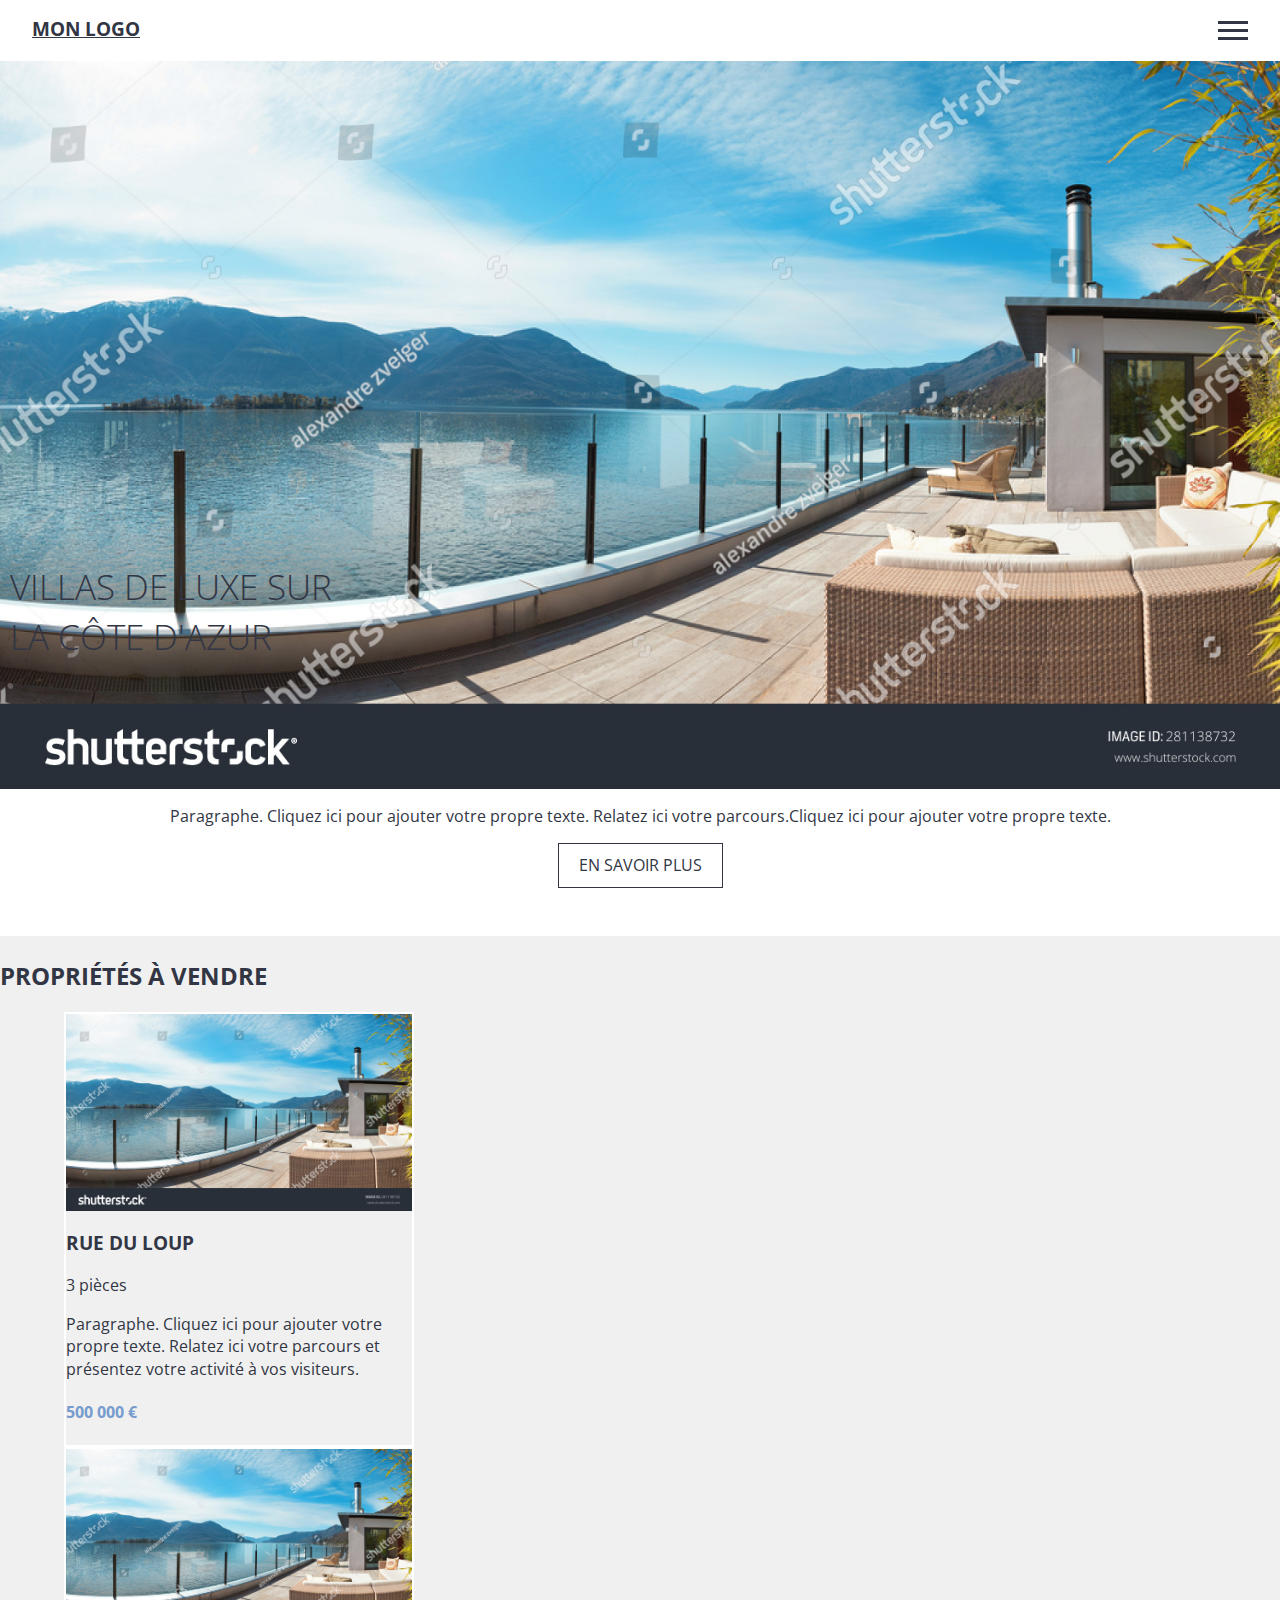
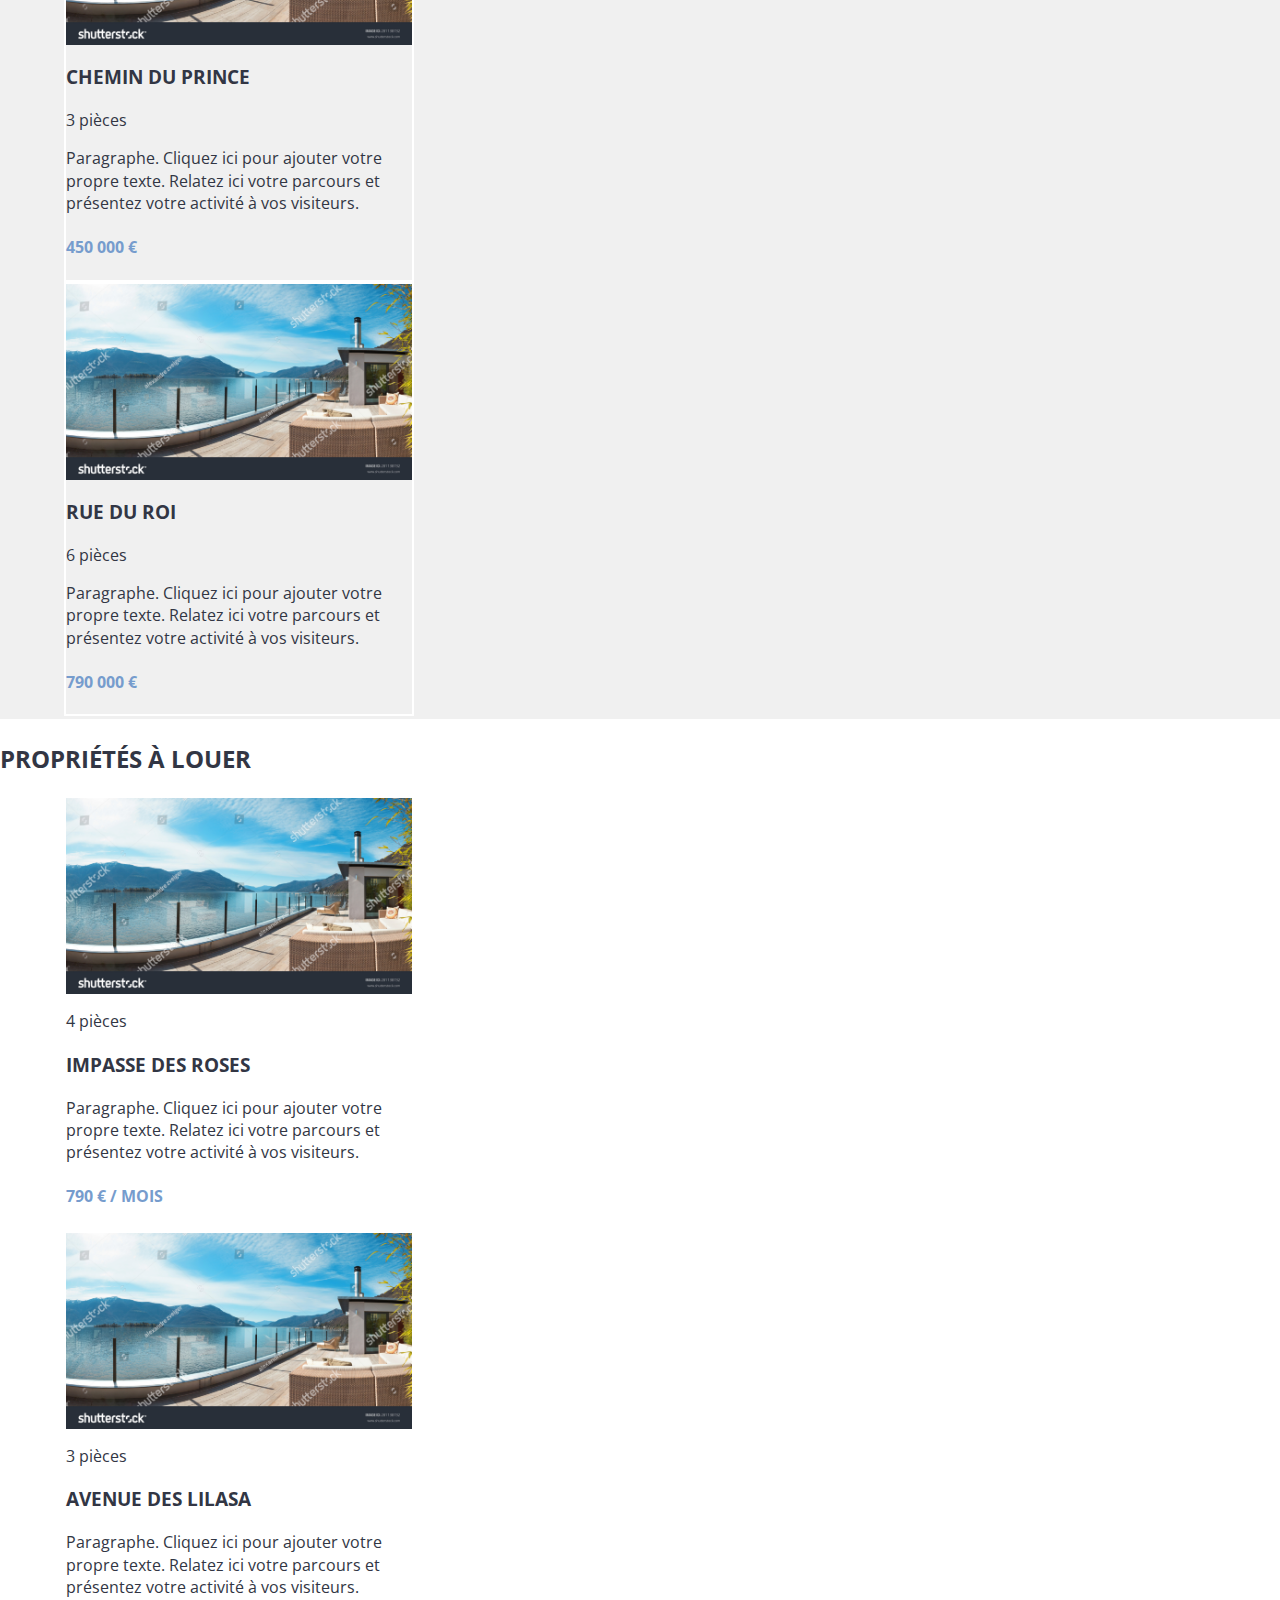
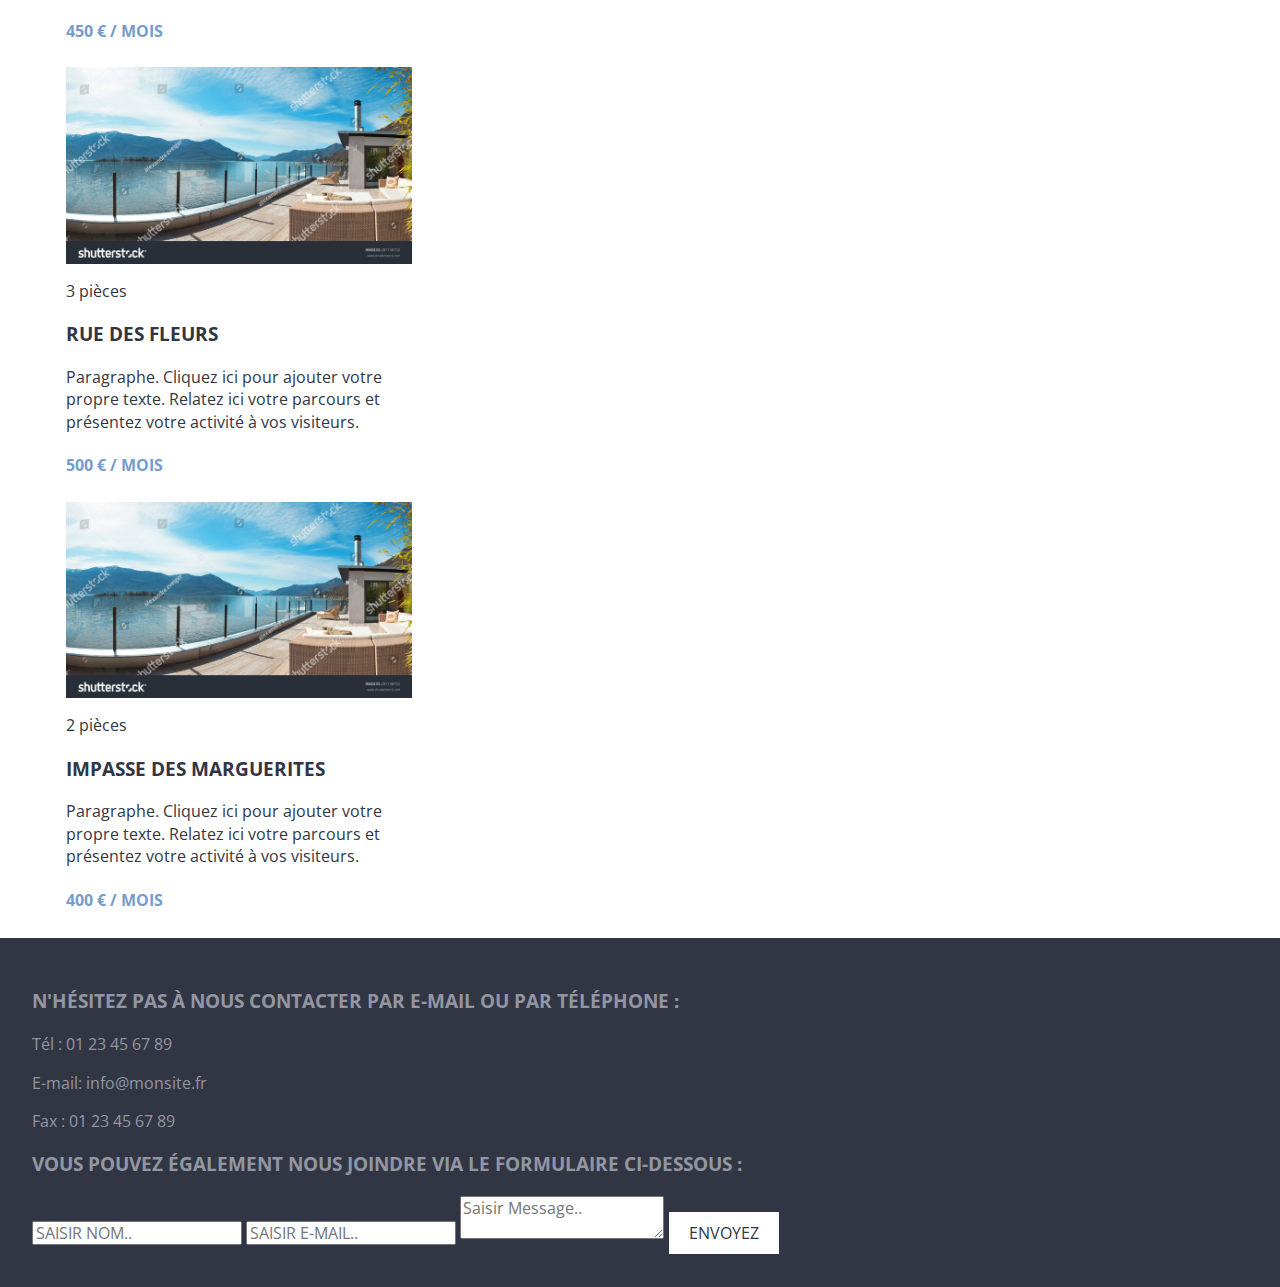
==== index.html @ 24da4437 "First Commit Mobile Responsive Page" ====
<!doctype html>
<html class="no-js" lang="">

<head>
  <meta charset="utf-8">
  <meta http-equiv="x-ua-compatible" content="ie=edge">
  <title>CAD Immobilier</title>
  <meta name="description" content="Site de vente et de location de maison de luxe sur la côte d'Azur">
  <meta name="viewport" content="width=device-width, initial-scale=1, shrink-to-fit=no">

  <link rel="manifest" href="site.webmanifest">
  <link rel="apple-touch-icon" href="icon.png">
  <!-- Place favicon.ico in the root directory -->
  <link href="https://fonts.googleapis.com/css?family=Open+Sans+Condensed:300,700" rel="stylesheet">
  <link rel="stylesheet" href="css/normalize.css">
  <link rel="stylesheet" href="css/main.css">
</head>

<body>
  <!--[if lte IE 9]>
    <p class="browserupgrade">You are using an <strong>outdated</strong> browser. Please <a href="https://browsehappy.com/">upgrade your browser</a> to improve your experience and security.</p>
  <![endif]-->

  <!-- Header -->
<header>
  <!-- STart Mobile Navigation -->
  <nav class="mobileNav">
    <div>
      <a href="index.html"><h3>Mon logo</h3></a>
    </div>
    <!-- Menu Hamburger -->
    <div class="menuhamburger">
      <a href="#">
         <div></div>
         <div></div>
         <div></div>
      </a>
    </div>
  </nav>
<!-- STart regular Navigation -->
  <nav class="regularNav">
    <div class="logo">
      <h3>Mon logo</h3>
    </div>
    <div class="menu">
    <ul>
      <li><a href="#"></a>accueil</li>
      <li><a href="#"></a>à vendre</li>
      <li><a href="#"></a>à louer</li>
      <li><a href="#"></a>agents immobiliers</li>
      <li><a href="#"></a>contact</li>
    </ul>
  </div>
  </nav>
<div class="headerImage">
  <img src="img/headerImg.jpg" alt="maison de luxe header">
  <div class="headerText">
    <h1>villas de luxe sur</br>la côte d'azur</h1>
  </div>
</div>
<div class="accroche">
<p>Paragraphe. Cliquez ici pour ajouter votre propre texte. Relatez ici votre parcours.Cliquez ici pour ajouter votre propre texte.</p>
<input type="submit" value="en savoir plus">
</div>
</header>

<!-- STart Main -->
<main>

  <!-- STart section sell -->
  <section class="vente">
      <h2>propriétés à vendre</h2>
      <div class="ArticleVente">
          <article>
            <img src="img/headerImg.jpg" alt="maison de luxe header">
            <h3>rue du loup</h3>
            <p>3 pièces</p>
            <p>Paragraphe. Cliquez ici pour ajouter votre propre texte.
              Relatez ici votre parcours et présentez votre activité à vos visiteurs.</p>
            <h4>500 000 € </h4>
          </article>
          <article>
            <img src="img/headerImg.jpg" alt="maison de luxe header">
            <h3>chemin du prince</h3>
            <p>3 pièces</p>
            <p>Paragraphe. Cliquez ici pour ajouter votre propre texte.
              Relatez ici votre parcours et présentez votre activité à vos visiteurs.</p>
            <h4>450 000 € </h4>
          </article>
          <article>
            <img src="img/headerImg.jpg" alt="maison de luxe header">
            <h3>rue du roi</h3>
            <p>6 pièces</p>
            <p>Paragraphe. Cliquez ici pour ajouter votre propre texte.
              Relatez ici votre parcours et présentez votre activité à vos visiteurs.</p>
            <h4>790 000 € </h4>
          </article>
      </div>
  </section>
    <!-- end section sell -->


    <!-- STart section location -->

  <section class="location">
      <h2>propriétés à louer</h2>
      <div class="ArticleLocation">
          <article>
            <img src="img/headerImg.jpg" alt="maison de luxe header">
            <p>4 pièces</p>
            <h3>impasse des roses</h3>
            <p>Paragraphe. Cliquez ici pour ajouter votre propre texte.
              Relatez ici votre parcours et présentez votre activité à vos visiteurs.</p>
            <h4>790 € / mois</h4>
          </article>
          <article>
            <img src="img/headerImg.jpg" alt="maison de luxe header">
            <p>3 pièces</p>
            <h3>avenue des lilasa</h3>
            <p>Paragraphe. Cliquez ici pour ajouter votre propre texte.
              Relatez ici votre parcours et présentez votre activité à vos visiteurs.</p>
            <h4>450 € / mois</h4>
          </article>
          <article>
            <img src="img/headerImg.jpg" alt="maison de luxe header">
            <p>3 pièces</p>
            <h3>rue des fleurs</h3>
            <p>Paragraphe. Cliquez ici pour ajouter votre propre texte.
              Relatez ici votre parcours et présentez votre activité à vos visiteurs.</p>
            <h4>500 € / mois</h4>
          </article>
          <article>
            <img src="img/headerImg.jpg" alt="maison de luxe header">
            <p>2 pièces</p>
            <h3>impasse des marguerites</h3>
            <p>Paragraphe. Cliquez ici pour ajouter votre propre texte.
              Relatez ici votre parcours et présentez votre activité à vos visiteurs.</p>
            <h4>400 € / mois</h4>
          </article>



      </div>
  </section>

    <!-- End section location -->

</main>

  <!-- Start Footer -->

<footer>
  <div class="infocontact">
    <h3>N'HÉSITEZ PAS À NOUS CONTACTER PAR E-MAIL OU PAR TÉLÉPHONE :</h3>
    <p>Tél : 01 23 45 67 89</p>
    <p>E-mail: info@monsite.fr</p>
    <p>Fax : 01 23 45 67 89</p>
  </div>
  <div class="form">
    <h3>VOUS POUVEZ ÉGALEMENT NOUS JOINDRE VIA LE FORMULAIRE CI-DESSOUS :</h3>
    <form action="contact.html">
               <input type="text" id="fname" name="firstname" placeholder="Saisir Nom..">
               <input type="email" id="mail" name="Email" placeholder="Saisir E-mail..">
               <textarea id="subject" name="subject" placeholder="Saisir Message.."></textarea>
               <input type="submit" value="Envoyez">
   </form>
  </div>

</footer>

  <!-- End Footer -->


  <!-- Main content -->
  <script src="js/vendor/modernizr-3.6.0.min.js"></script>
  <script src="https://code.jquery.com/jquery-3.3.1.min.js" integrity="sha256-FgpCb/KJQlLNfOu91ta32o/NMZxltwRo8QtmkMRdAu8=" crossorigin="anonymous"></script>
  <script>window.jQuery || document.write('<script src="js/vendor/jquery-3.3.1.min.js"><\/script>')</script>
  <script src="js/plugins.js"></script>
  <script src="js/main.js"></script>

  <!-- Google Analytics: change UA-XXXXX-Y to be your site's ID. -->
  <script>
    window.ga = function () { ga.q.push(arguments) }; ga.q = []; ga.l = +new Date;
    ga('create', 'UA-XXXXX-Y', 'auto'); ga('send', 'pageview')
  </script>
  <script src="https://www.google-analytics.com/analytics.js" async defer></script>
</body>

</html>
---- css/main.css ----
/*! HTML5 Boilerplate v6.1.0 | MIT License | https://html5boilerplate.com/ */

/*
 * What follows is the result of much research on cross-browser styling.
 * Credit left inline and big thanks to Nicolas Gallagher, Jonathan Neal,
 * Kroc Camen, and the H5BP dev community and team.
 */

/* ==========================================================================
   Base styles: opinionated defaults
   ========================================================================== */

html {
    color: #222;
    font-size: 1em;
    line-height: 1.4;
}

/*
 * Remove text-shadow in selection highlight:
 * https://twitter.com/miketaylr/status/12228805301
 *
 * Vendor-prefixed and regular ::selection selectors cannot be combined:
 * https://stackoverflow.com/a/16982510/7133471
 *
 * Customize the background color to match your design.
 */

::-moz-selection {
    background: #b3d4fc;
    text-shadow: none;
}

::selection {
    background: #b3d4fc;
    text-shadow: none;
}

/*
 * A better looking default horizontal rule
 */

hr {
    display: block;
    height: 1px;
    border: 0;
    border-top: 1px solid #ccc;
    margin: 1em 0;
    padding: 0;
}

/*
 * Remove the gap between audio, canvas, iframes,
 * images, videos and the bottom of their containers:
 * https://github.com/h5bp/html5-boilerplate/issues/440
 */

audio,
canvas,
iframe,
img,
svg,
video {
    vertical-align: middle;
}

/*
 * Remove default fieldset styles.
 */

fieldset {
    border: 0;
    margin: 0;
    padding: 0;
}

/*
 * Allow only vertical resizing of textareas.
 */

textarea {
    resize: vertical;
}

/* ==========================================================================
   Browser Upgrade Prompt
   ========================================================================== */

.browserupgrade {
    margin: 0.2em 0;
    background: #ccc;
    color: #000;
    padding: 0.2em 0;
}

/* ==========================================================================
   Author's custom styles
   ========================================================================== */
/*Common classes*/



/*General rules*/

h1, h2, h3, h4, h5, h6, p, a, li, input, textarea {
  font-family: 'Open Sans Condensed', sans-serif;
  color: #323644;
}
h1, h2, h3, h4, a, li, input {
  text-transform: uppercase;
}

h4 {
  color: #769CCD;
}



/*Start Navigation bar style*/

header h3{
    margin: 0;
}

nav {
    padding-top: 1em;
    padding-bottom: 1em;
}

.menuhamburger div{
    width: 30px;
    height: 3px;
    background-color: #323644;
    margin: 5px 0;
}

.regularNav {
  display: none;
}

.mobileNav {
  display: flex;
  justify-content: space-between;
  width: 95%;
  margin: auto;
}

/*End Navigation bar style*/

.headerImage img {
  width: 100%;
}

.headerText {
  width: 95%;
  margin: auto;
}

 /* Container holding the image and the text */
.headerImage {
    position: relative;
}

/* Top Left text */
.headerText {
    position: absolute;
    bottom: 8em;
    margin-left: 0.6em;
}

.headerText h1{
    font-size: 2.2em;
    font-weight: lighter;
    margin: 0;
}

input[type=submit] {
  background-color: white;
    padding: 12px 20px;
    border: 1px solid #323644;
  /*  border-radius: 4px; */
    cursor: pointer;
}

/* When moving the mouse over the submit button, add a darker #323644 color */
input[type=submit]:hover {
    background-color: #323644;
      color: white;
}

.accroche {
  text-align: center;
}

/*Start Main style*/

main {
  margin-top: 3em;
}

h2 {
  text-align: center;
}

.vente {
  background-color: #F0F0F0;
  padding-top: 0.2em;
  padding-bottom: 0.2em;
}

.ArticleVente, .ArticleLocation {
  width: 90%;
  margin: auto;
}

.ArticleVente img, .ArticleLocation img {
  width: 100%;
}

.location {
  padding-top: 0.2em;
  padding-bottom: 0.2em;
}

/*End Main style*/


/*Start Footer style*/

footer {
  background-color: #323644;
  padding: 2em;
}

footer h3 {
  color: #9396A2;
}
footer p {
  color: #9396A2;
}



/*End Footer style*/



/*
####### Touch pad version #########
*/
@media all and (min-width: 640px) {
  /*Template*/

    /*Header*/
    #mobileNav {
      display: none;
    }

    #regularNav {
      display: block;
      display: flex;
      justify-content: space-between;
      width: 95%;
      margin: auto;
    }

    #regularNav ul {
      display: flex;
      list-style-type: none;
      padding: 0;
    }

    header section {
      text-align: left;
      padding-left: 1em;
    }

  /*Home page*/
  article {
    width: 45%;
    border: 2px solid white;
  }

  main section {
    display: flex;
    flex-wrap: wrap;
    justify-content: space-between;
  }

  /*Contact page*/
}

@media all and (min-width: 1280px) {
  article {
    width: 30%;
  }
}











/* Container holding the image and the text
.container {
    position: relative;
}

Bottom right text
.text-block {
    position: absolute;
    bottom: 20px;
    right: 20px;
    background-color: black;
    color: white;
    padding-left: 20px;
    padding-right: 20px;
}
*/

/* ==========================================================================
   Helper classes
   ========================================================================== */

/*
 * Hide visually and from screen readers
 */

.hidden {
    display: none !important;
}

/*
 * Hide only visually, but have it available for screen readers:
 * https://snook.ca/archives/html_and_css/hiding-content-for-accessibility
 *
 * 1. For long content, line feeds are not interpreted as spaces and small width
 *    causes content to wrap 1 word per line:
 *    https://medium.com/@jessebeach/beware-smushed-off-screen-accessible-text-5952a4c2cbfe
 */

.visuallyhidden {
    border: 0;
    clip: rect(0 0 0 0);
    height: 1px;
    margin: -1px;
    overflow: hidden;
    padding: 0;
    position: absolute;
    width: 1px;
    white-space: nowrap; /* 1 */
}

/*
 * Extends the .visuallyhidden class to allow the element
 * to be focusable when navigated to via the keyboard:
 * https://www.drupal.org/node/897638
 */

.visuallyhidden.focusable:active,
.visuallyhidden.focusable:focus {
    clip: auto;
    height: auto;
    margin: 0;
    overflow: visible;
    position: static;
    width: auto;
    white-space: inherit;
}

/*
 * Hide visually and from screen readers, but maintain layout
 */

.invisible {
    visibility: hidden;
}

/*
 * Clearfix: contain floats
 *
 * For modern browsers
 * 1. The space content is one way to avoid an Opera bug when the
 *    `contenteditable` attribute is included anywhere else in the document.
 *    Otherwise it causes space to appear at the top and bottom of elements
 *    that receive the `clearfix` class.
 * 2. The use of `table` rather than `block` is only necessary if using
 *    `:before` to contain the top-margins of child elements.
 */

.clearfix:before,
.clearfix:after {
    content: " "; /* 1 */
    display: table; /* 2 */
}

.clearfix:after {
    clear: both;
}

/* ==========================================================================
   EXAMPLE Media Queries for Responsive Design.
   These examples override the primary ('mobile first') styles.
   Modify as content requires.
   ========================================================================== */

@media only screen and (min-width: 35em) {
    /* Style adjustments for viewports that meet the condition */
}

@media print,
       (-webkit-min-device-pixel-ratio: 1.25),
       (min-resolution: 1.25dppx),
       (min-resolution: 120dpi) {
    /* Style adjustments for high resolution devices */
}

/* ==========================================================================
   Print styles.
   Inlined to avoid the additional HTTP request:
   https://www.phpied.com/delay-loading-your-print-css/
   ========================================================================== */

@media print {
    *,
    *:before,
    *:after {
        background: transparent !important;
        color: #000 !important; /* Black prints faster */
        -webkit-box-shadow: none !important;
        box-shadow: none !important;
        text-shadow: none !important;
    }

    a,
    a:visited {
        text-decoration: underline;
    }

    a[href]:after {
        content: " (" attr(href) ")";
    }

    abbr[title]:after {
        content: " (" attr(title) ")";
    }

    /*
     * Don't show links that are fragment identifiers,
     * or use the `javascript:` pseudo protocol
     */

    a[href^="#"]:after,
    a[href^="javascript:"]:after {
        content: "";
    }

    pre {
        white-space: pre-wrap !important;
    }
    pre,
    blockquote {
        border: 1px solid #999;
        page-break-inside: avoid;
    }

    /*
     * Printing Tables:
     * http://css-discuss.incutio.com/wiki/Printing_Tables
     */

    thead {
        display: table-header-group;
    }

    tr,
    img {
        page-break-inside: avoid;
    }

    p,
    h2,
    h3 {
        orphans: 3;
        widows: 3;
    }

    h2,
    h3 {
        page-break-after: avoid;
    }
}
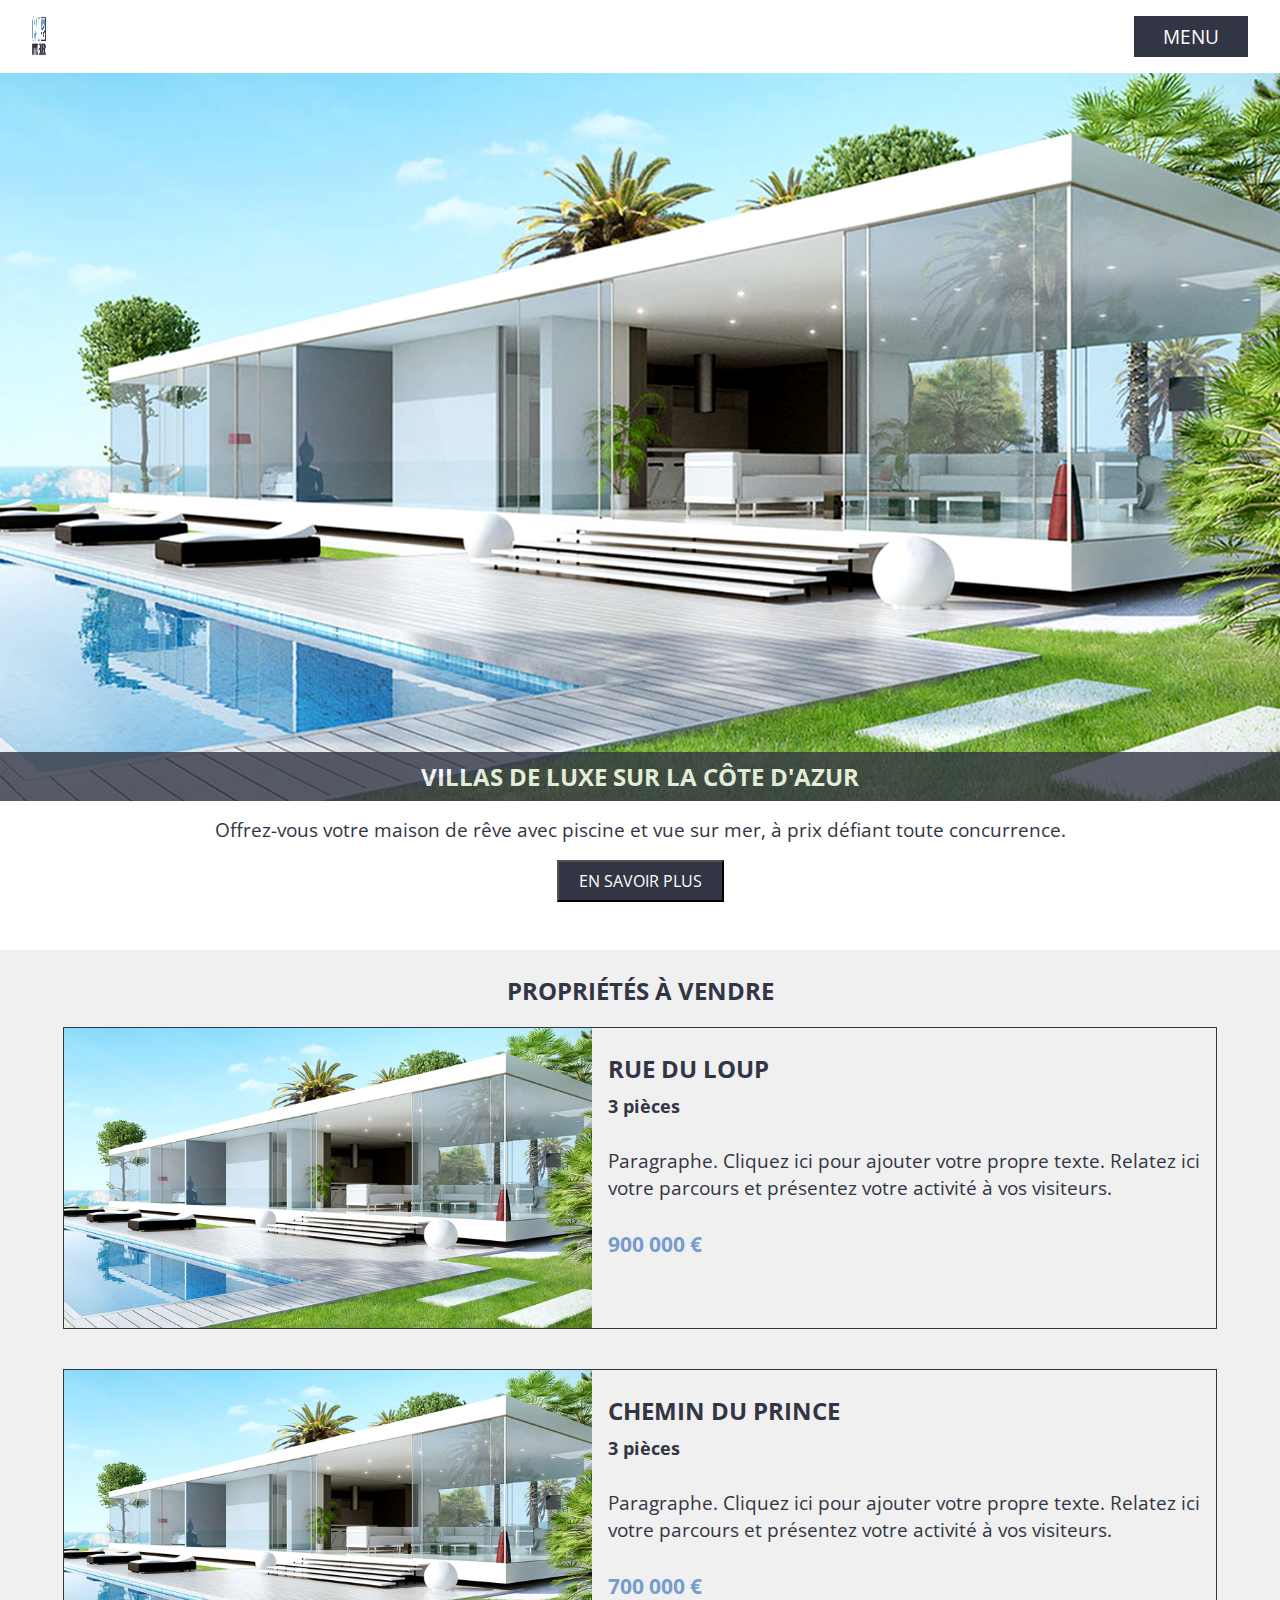
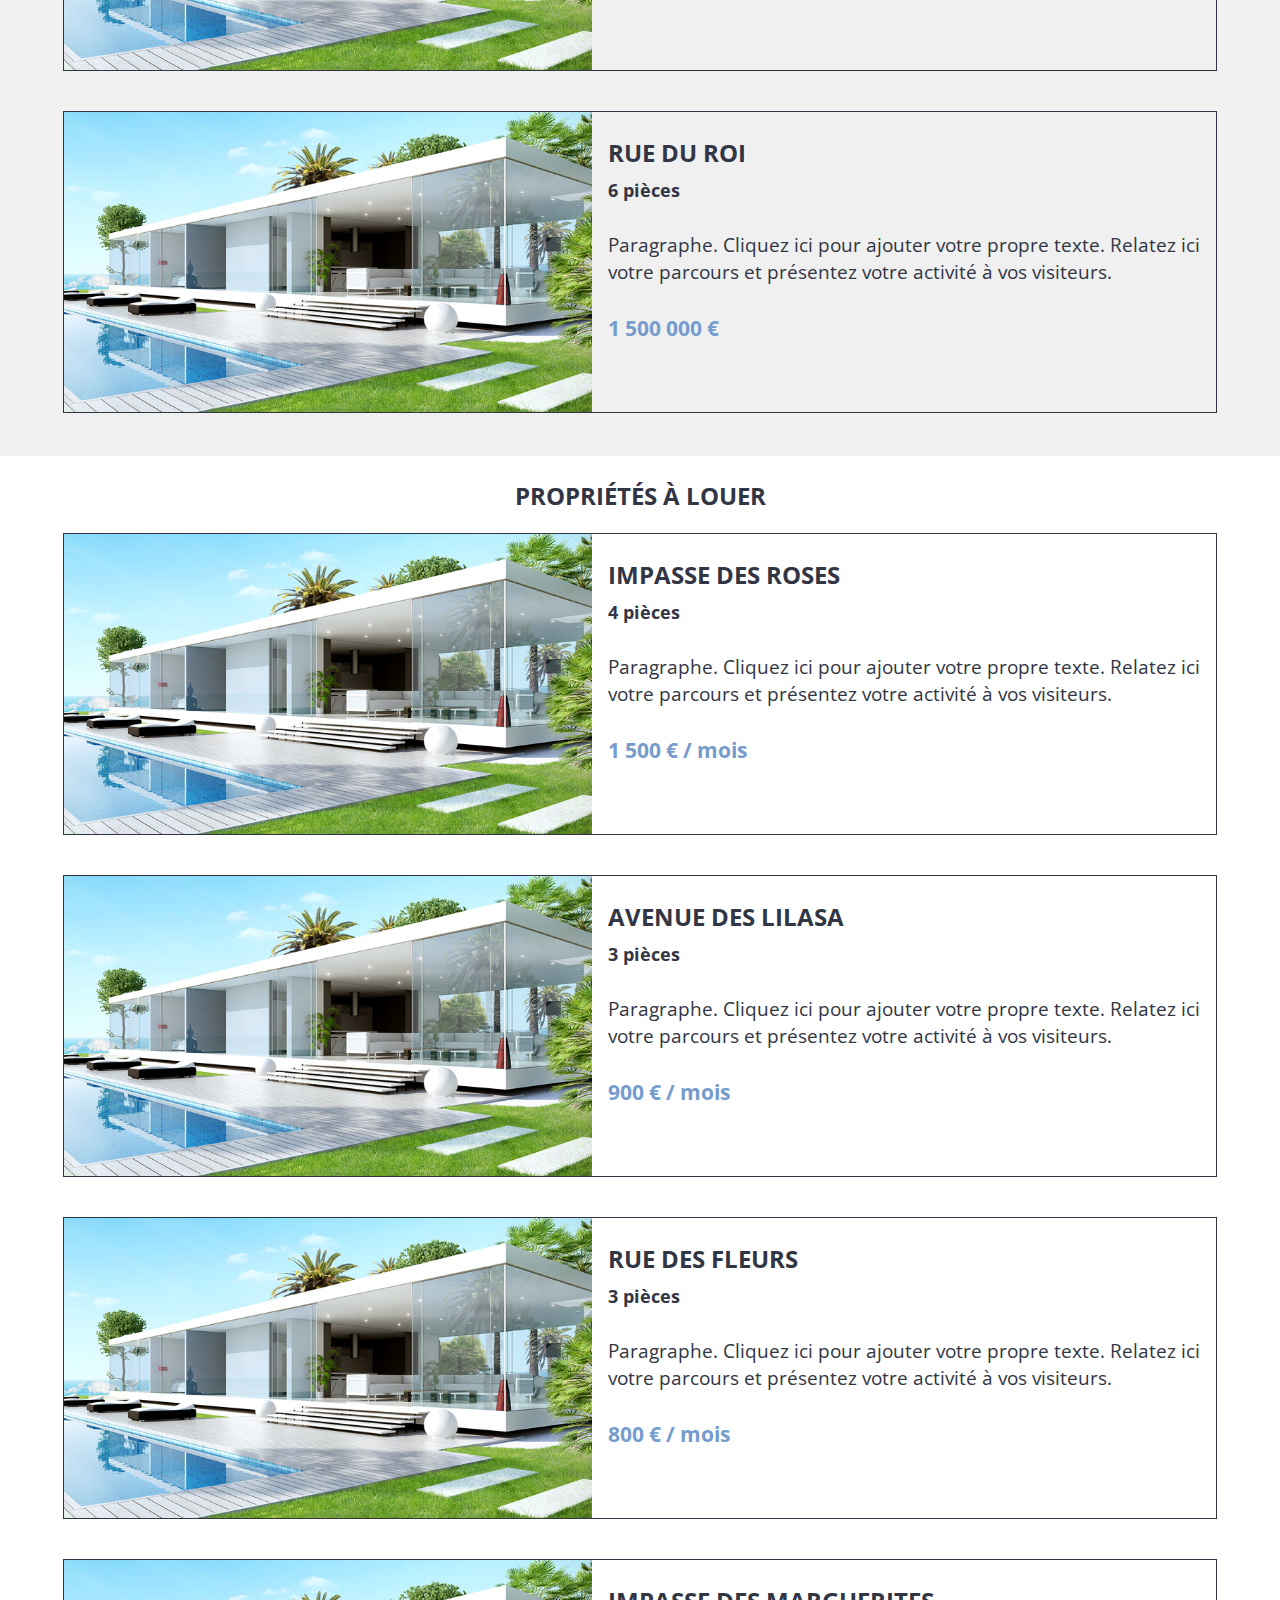
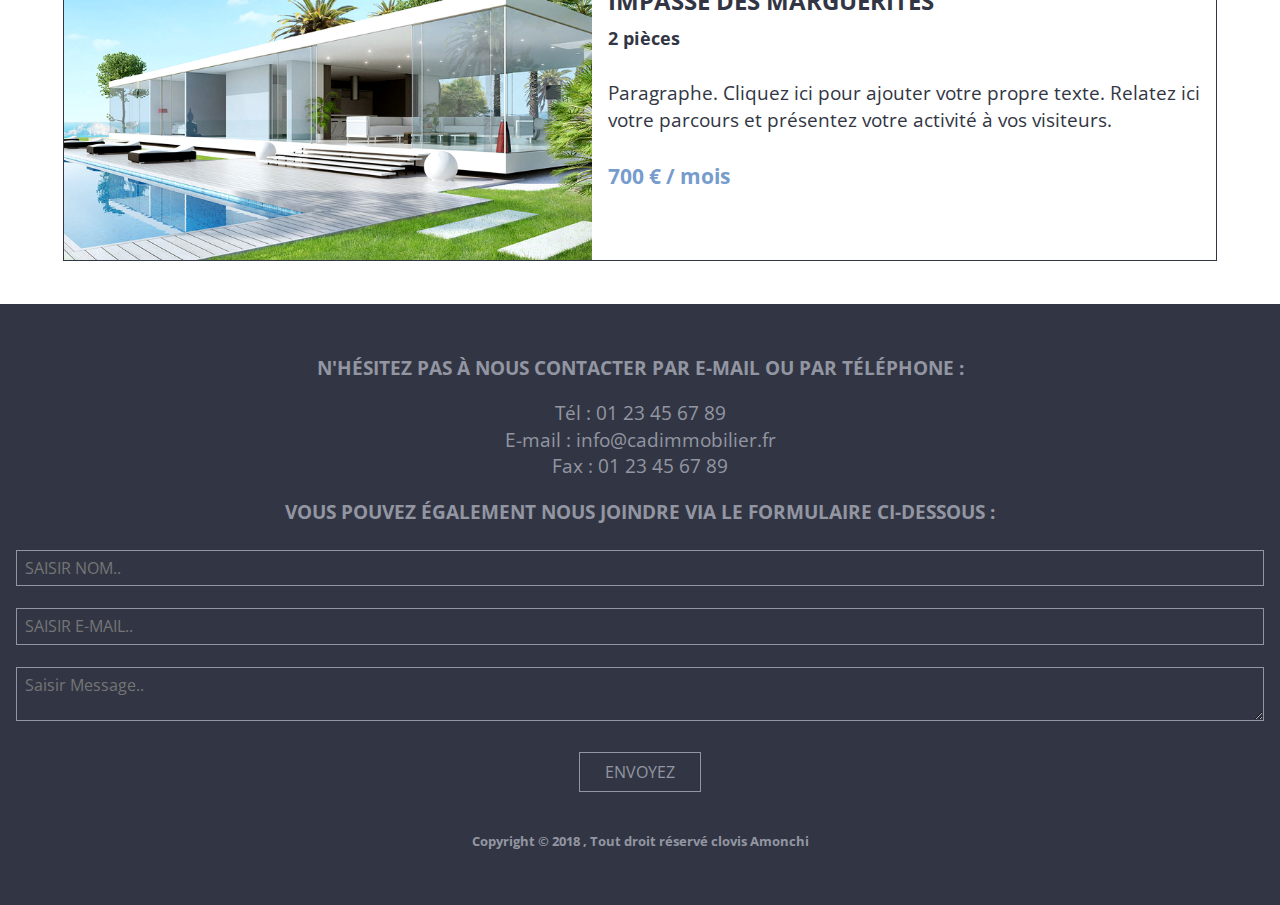
==== commit 19f78f4f: "tablette responsive design" ====
--- a/index.html
+++ b/index.html
@@ -26,7 +26,7 @@
   <!-- STart Mobile Navigation -->
   <nav class="mobileNav">
     <div>
-      <a href="index.html"><h3>Mon logo</h3></a>
+      <a href="index.html"><img src="img/Logo-cadimmo.png"></a>
     </div>
     <!-- Menu Hamburger -->
     <div class="menuhamburger">
@@ -40,27 +40,28 @@
 <!-- STart regular Navigation -->
   <nav class="regularNav">
     <div class="logo">
-      <h3>Mon logo</h3>
+      <a href="index.html"><img src="img/Logo-cadimmo.png"></a>
     </div>
     <div class="menu">
-    <ul>
-      <li><a href="#"></a>accueil</li>
-      <li><a href="#"></a>à vendre</li>
-      <li><a href="#"></a>à louer</li>
-      <li><a href="#"></a>agents immobiliers</li>
-      <li><a href="#"></a>contact</li>
-    </ul>
+    <button class="menuprincipal">Menu</button>
+        <div class="menuderoulant">
+           <a href="index.html">accueil</a>
+           <a href="vente.html">à vendre</a>
+           <a href="location.html">à louer</a>
+           <a href="agent.html">nos agents</a>
+           <a href="contact.html">contact</a>
+       </div>
   </div>
   </nav>
 <div class="headerImage">
   <img src="img/headerImg.jpg" alt="maison de luxe header">
   <div class="headerText">
-    <h1>villas de luxe sur</br>la côte d'azur</h1>
+    <h1>villas de luxe sur la côte d'azur</h1>
   </div>
 </div>
 <div class="accroche">
-<p>Paragraphe. Cliquez ici pour ajouter votre propre texte. Relatez ici votre parcours.Cliquez ici pour ajouter votre propre texte.</p>
-<input type="submit" value="en savoir plus">
+<p>Offrez-vous votre maison de rêve avec piscine et vue sur mer, à prix défiant toute concurrence.</p>
+<a href="vente.html"><input type="button" value="en savoir plus"></a>
 </div>
 </header>
 
@@ -70,32 +71,36 @@
   <!-- STart section sell -->
   <section class="vente">
       <h2>propriétés à vendre</h2>
-      <div class="ArticleVente">
-          <article>
+          <article class="ArticleVente">
             <img src="img/headerImg.jpg" alt="maison de luxe header">
+            <div>
             <h3>rue du loup</h3>
-            <p>3 pièces</p>
+            <h5>3 pièces</h5>
             <p>Paragraphe. Cliquez ici pour ajouter votre propre texte.
               Relatez ici votre parcours et présentez votre activité à vos visiteurs.</p>
-            <h4>500 000 € </h4>
+            <h4>900 000 € </h4>
+          </div>
           </article>
-          <article>
+          <article class="ArticleVente">
             <img src="img/headerImg.jpg" alt="maison de luxe header">
+            <div>
             <h3>chemin du prince</h3>
-            <p>3 pièces</p>
+            <h5>3 pièces</h5>
             <p>Paragraphe. Cliquez ici pour ajouter votre propre texte.
               Relatez ici votre parcours et présentez votre activité à vos visiteurs.</p>
-            <h4>450 000 € </h4>
+            <h4>700 000 € </h4>
+            </div>
           </article>
-          <article>
+          <article class="ArticleVente">
             <img src="img/headerImg.jpg" alt="maison de luxe header">
+            <div>
             <h3>rue du roi</h3>
-            <p>6 pièces</p>
+            <h5>6 pièces</h5>
             <p>Paragraphe. Cliquez ici pour ajouter votre propre texte.
               Relatez ici votre parcours et présentez votre activité à vos visiteurs.</p>
-            <h4>790 000 € </h4>
+            <h4>1 500 000 € </h4>
+            </div>
           </article>
-      </div>
   </section>
     <!-- end section sell -->
 
@@ -104,43 +109,46 @@
 
   <section class="location">
       <h2>propriétés à louer</h2>
-      <div class="ArticleLocation">
-          <article>
+          <article class="ArticleLocation">
             <img src="img/headerImg.jpg" alt="maison de luxe header">
-            <p>4 pièces</p>
+            <div>
             <h3>impasse des roses</h3>
+            <h5>4 pièces</h5>
             <p>Paragraphe. Cliquez ici pour ajouter votre propre texte.
               Relatez ici votre parcours et présentez votre activité à vos visiteurs.</p>
-            <h4>790 € / mois</h4>
+            <h4>1 500 € / mois</h4>
+          </div>
           </article>
-          <article>
+          <article class="ArticleLocation">
             <img src="img/headerImg.jpg" alt="maison de luxe header">
-            <p>3 pièces</p>
+            <div>
             <h3>avenue des lilasa</h3>
+            <h5>3 pièces</h5>
             <p>Paragraphe. Cliquez ici pour ajouter votre propre texte.
               Relatez ici votre parcours et présentez votre activité à vos visiteurs.</p>
-            <h4>450 € / mois</h4>
+            <h4>900 € / mois</h4>
+          </div>
           </article>
-          <article>
+          <article class="ArticleLocation">
             <img src="img/headerImg.jpg" alt="maison de luxe header">
-            <p>3 pièces</p>
+            <div>
             <h3>rue des fleurs</h3>
+            <h5>3 pièces</h5>
             <p>Paragraphe. Cliquez ici pour ajouter votre propre texte.
               Relatez ici votre parcours et présentez votre activité à vos visiteurs.</p>
-            <h4>500 € / mois</h4>
+            <h4>800 € / mois</h4>
+          </div>
           </article>
-          <article>
+          <article class="ArticleLocation">
             <img src="img/headerImg.jpg" alt="maison de luxe header">
-            <p>2 pièces</p>
+            <div>
             <h3>impasse des marguerites</h3>
+            <h5>2 pièces</h5>
             <p>Paragraphe. Cliquez ici pour ajouter votre propre texte.
               Relatez ici votre parcours et présentez votre activité à vos visiteurs.</p>
-            <h4>400 € / mois</h4>
+            <h4>700 € / mois</h4>
+          </div>
           </article>
-
-
-
-      </div>
   </section>
 
     <!-- End section location -->
@@ -153,19 +161,19 @@
   <div class="infocontact">
     <h3>N'HÉSITEZ PAS À NOUS CONTACTER PAR E-MAIL OU PAR TÉLÉPHONE :</h3>
     <p>Tél : 01 23 45 67 89</p>
-    <p>E-mail: info@monsite.fr</p>
+    <p>E-mail : info@cadimmobilier.fr</p>
     <p>Fax : 01 23 45 67 89</p>
   </div>
   <div class="form">
     <h3>VOUS POUVEZ ÉGALEMENT NOUS JOINDRE VIA LE FORMULAIRE CI-DESSOUS :</h3>
-    <form action="contact.html">
+    <form action="contact.html" method="post">
                <input type="text" id="fname" name="firstname" placeholder="Saisir Nom..">
                <input type="email" id="mail" name="Email" placeholder="Saisir E-mail..">
                <textarea id="subject" name="subject" placeholder="Saisir Message.."></textarea>
                <input type="submit" value="Envoyez">
    </form>
   </div>
-
+  <h5>Copyright © 2018 , Tout droit réservé clovis Amonchi</h5>
 </footer>
 
   <!-- End Footer -->
--- a/css/main.css
+++ b/css/main.css
@@ -11,9 +11,9 @@
    ========================================================================== */
 
 html {
-    color: #222;
-    font-size: 1em;
-    line-height: 1.4;
+  color: #222;
+  font-size: 1em;
+  line-height: 1.4;
 }
 
 /*
@@ -27,13 +27,13 @@
  */
 
 ::-moz-selection {
-    background: #b3d4fc;
-    text-shadow: none;
+  background: #b3d4fc;
+  text-shadow: none;
 }
 
 ::selection {
-    background: #b3d4fc;
-    text-shadow: none;
+  background: #b3d4fc;
+  text-shadow: none;
 }
 
 /*
@@ -41,12 +41,12 @@
  */
 
 hr {
-    display: block;
-    height: 1px;
-    border: 0;
-    border-top: 1px solid #ccc;
-    margin: 1em 0;
-    padding: 0;
+  display: block;
+  height: 1px;
+  border: 0;
+  border-top: 1px solid #ccc;
+  margin: 1em 0;
+  padding: 0;
 }
 
 /*
@@ -55,13 +55,8 @@
  * https://github.com/h5bp/html5-boilerplate/issues/440
  */
 
-audio,
-canvas,
-iframe,
-img,
-svg,
-video {
-    vertical-align: middle;
+audio, canvas, iframe, img, svg, video {
+  vertical-align: middle;
 }
 
 /*
@@ -69,9 +64,9 @@
  */
 
 fieldset {
-    border: 0;
-    margin: 0;
-    padding: 0;
+  border: 0;
+  margin: 0;
+  padding: 0;
 }
 
 /*
@@ -79,7 +74,7 @@
  */
 
 textarea {
-    resize: vertical;
+  resize: vertical;
 }
 
 /* ==========================================================================
@@ -87,51 +82,79 @@
    ========================================================================== */
 
 .browserupgrade {
-    margin: 0.2em 0;
-    background: #ccc;
-    color: #000;
-    padding: 0.2em 0;
+  margin: 0.2em 0;
+  background: #ccc;
+  color: #000;
+  padding: 0.2em 0;
 }
 
 /* ==========================================================================
    Author's custom styles
    ========================================================================== */
+
 /*Common classes*/
 
-
-
 /*General rules*/
 
-h1, h2, h3, h4, h5, h6, p, a, li, input, textarea {
+h1, h2, h3, h4, h5, h6, p, a, li, input, textarea, button {
   font-family: 'Open Sans Condensed', sans-serif;
   color: #323644;
 }
-h1, h2, h3, h4, a, li, input {
+
+h1, h2, h3, a, li, input, button {
   text-transform: uppercase;
+}
+
+h2 {
+  text-align: center;
 }
 
 h4 {
   color: #769CCD;
-}
-
+  font-size: 1.3em;
+}
+
+a {
+  text-decoration: none;
+}
+
+
+p {
+  margin: 0;
+  font-size: 1.2em;
+}
+
+img {
+  width: 100%;
+  resize: vertical
+}
+
+/*End General rules*/
 
 
 /*Start Navigation bar style*/
 
-header h3{
-    margin: 0;
+header h3 {
+  margin: 0;
 }
 
 nav {
-    padding-top: 1em;
-    padding-bottom: 1em;
-}
-
-.menuhamburger div{
-    width: 30px;
-    height: 3px;
-    background-color: #323644;
-    margin: 5px 0;
+  padding-top: 1em;
+  padding-bottom: 1em;
+}
+
+nav img {
+  width: 20%;
+  height: 40px;
+}
+
+
+
+.menuhamburger div {
+  width: 30px;
+  height: 3px;
+  background-color: #323644;
+  margin: 5px 0;
 }
 
 .regularNav {
@@ -148,7 +171,7 @@
 /*End Navigation bar style*/
 
 .headerImage img {
-  width: 100%;
+  margin-bottom: 1em;
 }
 
 .headerText {
@@ -156,37 +179,56 @@
   margin: auto;
 }
 
- /* Container holding the image and the text */
+/* Container holding the image and the text */
+
 .headerImage {
-    position: relative;
-}
-
-/* Top Left text */
+  position: relative;
+}
+
+/* header image Transparence */
+
 .headerText {
-    position: absolute;
-    bottom: 8em;
-    margin-left: 0.6em;
-}
-
-.headerText h1{
-    font-size: 2.2em;
-    font-weight: lighter;
-    margin: 0;
-}
-
-input[type=submit] {
-  background-color: white;
-    padding: 12px 20px;
-    border: 1px solid #323644;
+  position: absolute; /* Position the background text */
+    bottom: 1em; /* At the bottom. Use top:0 to append it to the top */
+    background: #323644; /* Black background with 0.5 opacity */
+    opacity: 0.8;
+    width: 100%; /* Full width */
+    padding-top: 0.5em; /* Some padding */
+    padding-bottom: 0.5em; /* Some padding */
+}
+
+/* .headerText {
+  position: absolute;
+  bottom: 8.5em;
+  margin-left: 0.6em;
+} */
+
+.headerText h1 {
+  font-size: 1.5em;
+  text-align: center;
+  color: white;
+  margin: 0;
+    /* font-weight: lighter; */
+}
+
+input[type=button] {
+  background-color: #323644;
+  padding: 10px 20px;
+  color: white;
+  margin-top: 1em;
   /*  border-radius: 4px; */
-    cursor: pointer;
+  cursor: pointer;
 }
 
 /* When moving the mouse over the submit button, add a darker #323644 color */
-input[type=submit]:hover {
-    background-color: #323644;
-      color: white;
-}
+
+input[type=button]:hover {
+  background-color: #769CCD;
+  color: #323644;
+}
+
+
+
 
 .accroche {
   text-align: center;
@@ -198,9 +240,21 @@
   margin-top: 3em;
 }
 
-h2 {
-  text-align: center;
-}
+main p {
+  text-align: justify;
+}
+
+main h3 {
+  font-size: 1.5em;
+  margin-bottom: 0;
+}
+
+main h5 {
+  margin-top: 0.5em;
+  font-size: 1.1em;
+}
+
+
 
 .vente {
   background-color: #F0F0F0;
@@ -213,10 +267,6 @@
   margin: auto;
 }
 
-.ArticleVente img, .ArticleLocation img {
-  width: 100%;
-}
-
 .location {
   padding-top: 0.2em;
   padding-bottom: 0.2em;
@@ -224,87 +274,233 @@
 
 /*End Main style*/
 
-
-/*Start Footer style*/
+/*Start Footer style###############################################*/
 
 footer {
   background-color: #323644;
-  padding: 2em;
+  padding-top: 2em;
+  padding-bottom: 2em;
+  padding-left: 1em;
+  padding-right: 1em;
+  text-align: center;
 }
 
 footer h3 {
   color: #9396A2;
 }
+
 footer p {
   color: #9396A2;
 }
-
-
+ footer h5 {
+   color: #9396A2;
+   margin-top: 3em;
+ }
+
+footer input[type=text], input[type=email], textarea {
+  background-color: #323644;
+  color: #9396A2;
+  width: 100%;
+  /* Full width */
+  padding: 0.5em;
+  /* Some padding */
+  border: 1px solid #9396A2;
+  /* #9396A2 border */
+  /*    border-radius: 4px;  Rounded borders */
+  box-sizing: border-box;
+  /* Make sure that padding and width stays in place */
+  margin-top: 6px;
+  /* Add a top margin */
+  margin-bottom: 16px;
+  /* Bottom margin */
+  resize: vertical/* Allow the user to vertically resize the textarea (not horizontally) */
+}
+
+footer input[type=submit] {
+  background-color: #323644;
+  color: #9396A2;
+  padding: 10px 25px;
+  border: 1px solid #9396A2;
+  margin-top: 0.5em;
+  /*  border-radius: 4px; */
+  cursor: pointer;
+}
+
+/* When moving the mouse over the submit button, add a darker #323644 color */
+
+footer input[type=submit]:hover {
+  background-color: white;
+  color: #323644;
+}
 
 /*End Footer style*/
+
+
+
+/*
+####### Start Vente Page Style #########
+*/
+
+.flexbox {
+  display: flex;
+  justify-content: space-between;
+  /* margin-bottom: 2em; */
+}
+
+
+
+
+/*
+####### End Agent Page Style #########
+*/
+
+
+
+
+/*
+####### Start Agent Page Style #########
+*/
+
+.agent {
+  background-color: #F0F0F0;
+  padding-top: 0.5em;
+  padding-bottom: 2.5em;
+}
+
+.agent p {
+  text-align: center;
+}
+
+.Articleagent {
+  width: 90%;
+  margin: auto;
+  background-color: white;
+  padding-bottom: 3.5em;
+  margin-top: 2.5em;
+  text-align: center;
+}
+
+.Articleagent img {
+  /* height: 320px; */
+  margin-bottom: 1.5em;
+}
+
+.Articleagent h4 {
+  margin: 0.2em;
+  font-size: 1em;
+  text-transform: capitalize;
+}
+
+
+/*
+####### End Agent Page Style #########
+*/
+
+
+
+
+
 
 
 
 /*
 ####### Touch pad version #########
 */
+
 @media all and (min-width: 640px) {
   /*Template*/
-
-    /*Header*/
-    #mobileNav {
-      display: none;
-    }
-
-    #regularNav {
-      display: block;
-      display: flex;
-      justify-content: space-between;
-      width: 95%;
-      margin: auto;
-    }
-
-    #regularNav ul {
-      display: flex;
-      list-style-type: none;
-      padding: 0;
-    }
-
-    header section {
-      text-align: left;
-      padding-left: 1em;
-    }
-
-  /*Home page*/
-  article {
-    width: 45%;
-    border: 2px solid white;
-  }
-
-  main section {
+  /*Header*/
+  .mobileNav {
+    display: none;
+  }
+
+  .regularNav {
     display: flex;
-    flex-wrap: wrap;
     justify-content: space-between;
-  }
-
-  /*Contact page*/
-}
+    width: 95%;
+    margin: auto;
+  }
+
+.menu {
+  position: relative;
+  display: inline-block;
+}
+
+.menuprincipal {
+   background-color: #323644;
+   color: white;
+   border: none;
+   cursor: pointer;
+   padding-top:0.5em;
+   padding-bottom:0.5em;
+   padding-right: 1.5em;
+   padding-left: 1.5em;
+   font-size: 1.2em;
+}
+
+/* .menuprincipal {
+background-color: #ff4444;
+} */
+
+.menuderoulant {
+display: none;
+position: absolute;
+background-color: #769CCD;
+min-width: 50px;
+z-index: 1;
+}
+.menuderoulant a {
+color: #323644;
+padding: 15px;
+display: block;
+text-align: center;
+}
+
+.menu:hover .menuderoulant {
+display: block;
+}
+
+/* start article content style*/
+
+.ArticleVente, .ArticleLocation {
+display: flex;
+justify-content: space-between;
+margin-bottom: 2.5em;
+border: 1px solid #323644;
+}
+
+.ArticleVente img {
+width: 50%;
+height: 300px;
+}
+
+.ArticleVente div {
+margin-left: 1em;
+margin-right: 1em;
+}
+
+.ArticleLocation img {
+width: 50%;
+height: 300px;
+}
+
+.ArticleLocation div {
+margin-left: 1em;
+margin-right: 1em;
+}
+
+/* End article content style*/
+
+
+
+
+
 
 @media all and (min-width: 1280px) {
   article {
     width: 30%;
   }
 }
-
-
-
-
-
-
-
-
-
-
 
 /* Container holding the image and the text
 .container {
@@ -332,7 +528,7 @@
  */
 
 .hidden {
-    display: none !important;
+  display: none !important;
 }
 
 /*
@@ -345,15 +541,16 @@
  */
 
 .visuallyhidden {
-    border: 0;
-    clip: rect(0 0 0 0);
-    height: 1px;
-    margin: -1px;
-    overflow: hidden;
-    padding: 0;
-    position: absolute;
-    width: 1px;
-    white-space: nowrap; /* 1 */
+  border: 0;
+  clip: rect(0 0 0 0);
+  height: 1px;
+  margin: -1px;
+  overflow: hidden;
+  padding: 0;
+  position: absolute;
+  width: 1px;
+  white-space: nowrap;
+  /* 1 */
 }
 
 /*
@@ -362,15 +559,14 @@
  * https://www.drupal.org/node/897638
  */
 
-.visuallyhidden.focusable:active,
-.visuallyhidden.focusable:focus {
-    clip: auto;
-    height: auto;
-    margin: 0;
-    overflow: visible;
-    position: static;
-    width: auto;
-    white-space: inherit;
+.visuallyhidden.focusable:active, .visuallyhidden.focusable:focus {
+  clip: auto;
+  height: auto;
+  margin: 0;
+  overflow: visible;
+  position: static;
+  width: auto;
+  white-space: inherit;
 }
 
 /*
@@ -378,7 +574,7 @@
  */
 
 .invisible {
-    visibility: hidden;
+  visibility: hidden;
 }
 
 /*
@@ -393,14 +589,15 @@
  *    `:before` to contain the top-margins of child elements.
  */
 
-.clearfix:before,
+.clearfix:before, .clearfix:after {
+  content: " ";
+  /* 1 */
+  display: table;
+  /* 2 */
+}
+
 .clearfix:after {
-    content: " "; /* 1 */
-    display: table; /* 2 */
-}
-
-.clearfix:after {
-    clear: both;
+  clear: both;
 }
 
 /* ==========================================================================
@@ -410,14 +607,11 @@
    ========================================================================== */
 
 @media only screen and (min-width: 35em) {
-    /* Style adjustments for viewports that meet the condition */
-}
-
-@media print,
-       (-webkit-min-device-pixel-ratio: 1.25),
-       (min-resolution: 1.25dppx),
-       (min-resolution: 120dpi) {
-    /* Style adjustments for high resolution devices */
+  /* Style adjustments for viewports that meet the condition */
+}
+
+@media print, (-webkit-min-device-pixel-ratio: 1.25), (min-resolution: 1.25dppx), (min-resolution: 120dpi) {
+  /* Style adjustments for high resolution devices */
 }
 
 /* ==========================================================================
@@ -427,71 +621,52 @@
    ========================================================================== */
 
 @media print {
-    *,
-    *:before,
-    *:after {
-        background: transparent !important;
-        color: #000 !important; /* Black prints faster */
-        -webkit-box-shadow: none !important;
-        box-shadow: none !important;
-        text-shadow: none !important;
-    }
-
-    a,
-    a:visited {
-        text-decoration: underline;
-    }
-
-    a[href]:after {
-        content: " (" attr(href) ")";
-    }
-
-    abbr[title]:after {
-        content: " (" attr(title) ")";
-    }
-
-    /*
+  *, *:before, *:after {
+    background: transparent !important;
+    color: #000 !important;
+    /* Black prints faster */
+    -webkit-box-shadow: none !important;
+    box-shadow: none !important;
+    text-shadow: none !important;
+  }
+  a, a:visited {
+    text-decoration: underline;
+  }
+  a[href]:after {
+    content: " (" attr(href) ")";
+  }
+  abbr[title]:after {
+    content: " (" attr(title) ")";
+  }
+  /*
      * Don't show links that are fragment identifiers,
      * or use the `javascript:` pseudo protocol
      */
-
-    a[href^="#"]:after,
-    a[href^="javascript:"]:after {
-        content: "";
-    }
-
-    pre {
-        white-space: pre-wrap !important;
-    }
-    pre,
-    blockquote {
-        border: 1px solid #999;
-        page-break-inside: avoid;
-    }
-
-    /*
+  a[href^="#"]:after, a[href^="javascript:"]:after {
+    content: "";
+  }
+  pre {
+    white-space: pre-wrap !important;
+  }
+  pre, blockquote {
+    border: 1px solid #999;
+    page-break-inside: avoid;
+  }
+  /*
      * Printing Tables:
      * http://css-discuss.incutio.com/wiki/Printing_Tables
      */
-
-    thead {
-        display: table-header-group;
-    }
-
-    tr,
-    img {
-        page-break-inside: avoid;
-    }
-
-    p,
-    h2,
-    h3 {
-        orphans: 3;
-        widows: 3;
-    }
-
-    h2,
-    h3 {
-        page-break-after: avoid;
-    }
-}
+  thead {
+    display: table-header-group;
+  }
+  tr, img {
+    page-break-inside: avoid;
+  }
+  p, h2, h3 {
+    orphans: 3;
+    widows: 3;
+  }
+  h2, h3 {
+    page-break-after: avoid;
+  }
+}
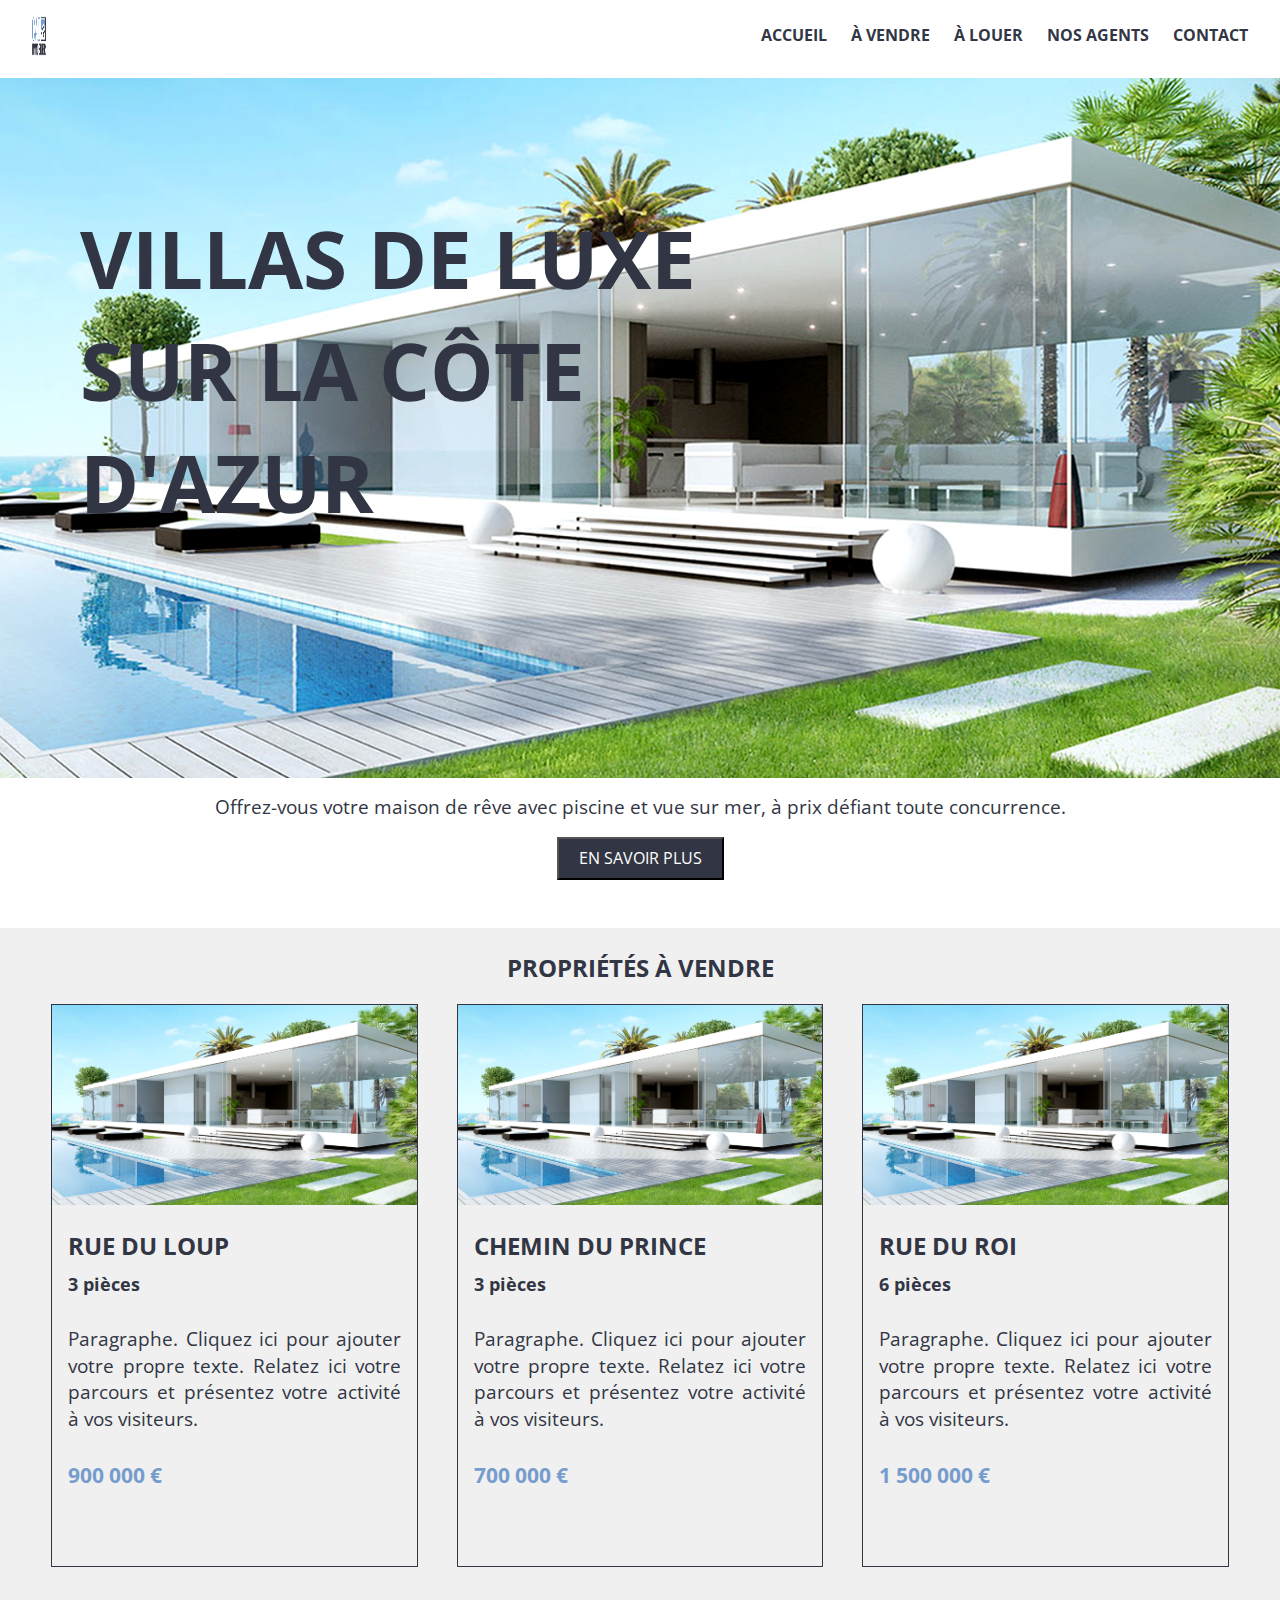
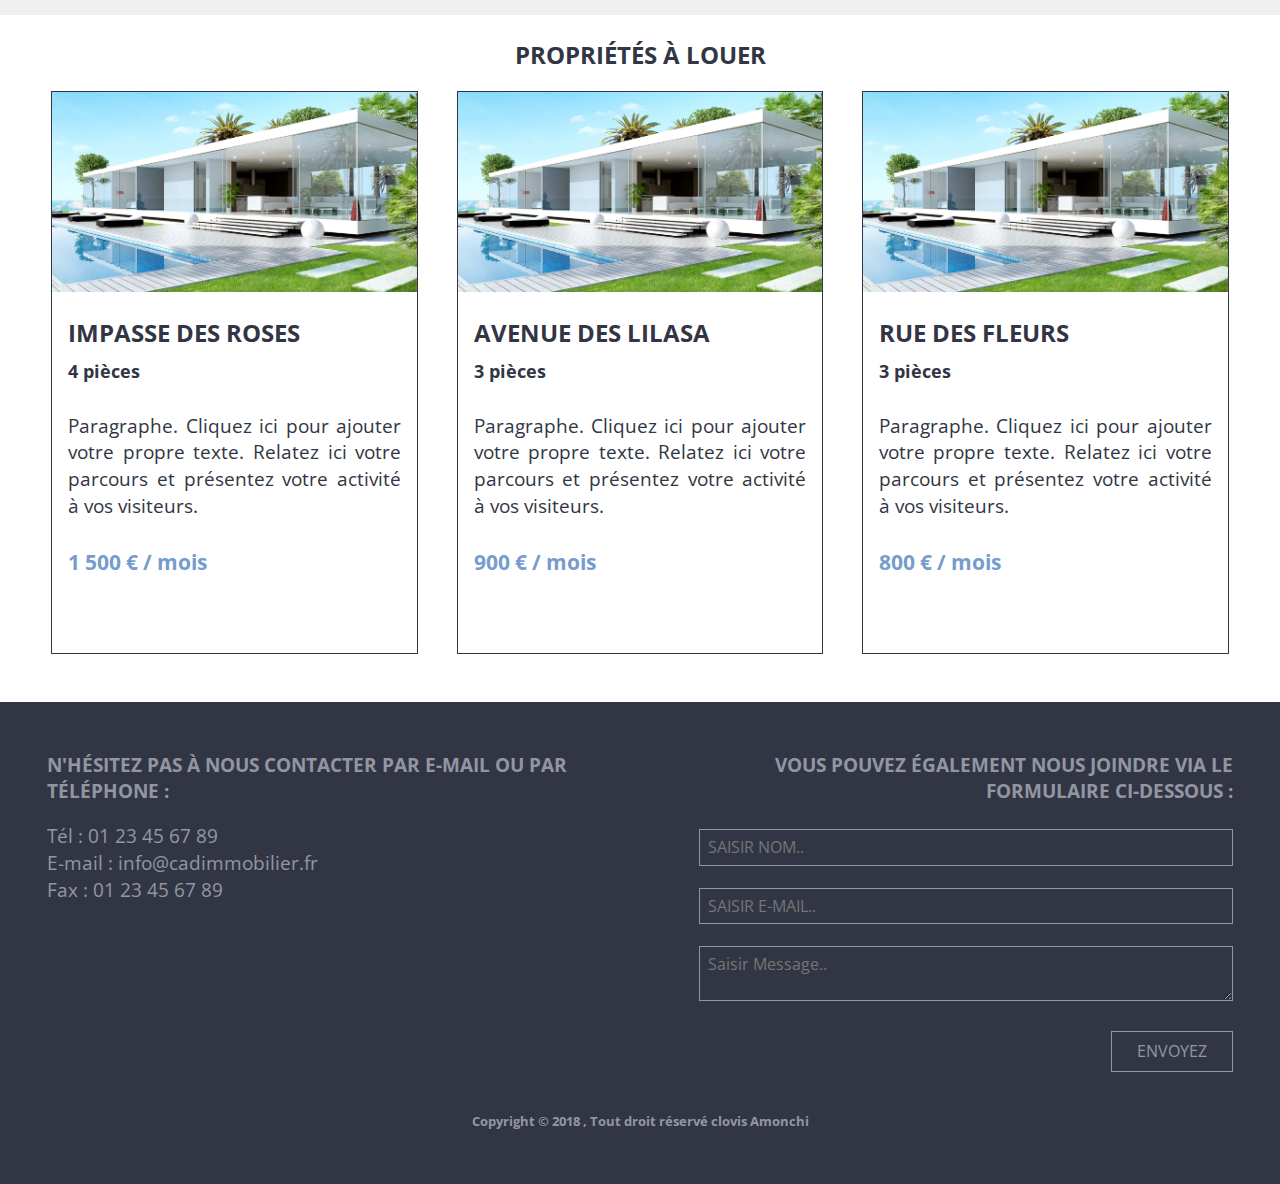
==== commit 5448da20: "desktop responsive and update mobile and touchpad responsive" ====
--- a/index.html
+++ b/index.html
@@ -53,6 +53,24 @@
        </div>
   </div>
   </nav>
+
+<!-- STart Desktop Navigation -->
+  <nav class="desktopNav">
+    <div class="logo">
+      <a href="index.html"><img src="img/Logo-cadimmo.png"></a>
+    </div>
+        <ul>
+          <li><a href="index.html">accueil</a></li>
+          <li><a href="vente.html">à vendre</a></li>
+          <li><a href="location.html">à louer</a></li>
+          <li><a href="agent.html">nos agents</a></li>
+          <li><a href="contact.html">contact</a></li>
+        </ul>
+      </nav>
+
+<!-- End Desktop Navigation -->
+
+
 <div class="headerImage">
   <img src="img/headerImg.jpg" alt="maison de luxe header">
   <div class="headerText">
@@ -71,6 +89,7 @@
   <!-- STart section sell -->
   <section class="vente">
       <h2>propriétés à vendre</h2>
+      <div class="venteflexbox">
           <article class="ArticleVente">
             <img src="img/headerImg.jpg" alt="maison de luxe header">
             <div>
@@ -101,6 +120,7 @@
             <h4>1 500 000 € </h4>
             </div>
           </article>
+        </div>
   </section>
     <!-- end section sell -->
 
@@ -109,6 +129,7 @@
 
   <section class="location">
       <h2>propriétés à louer</h2>
+      <div class="locationflexbox">
           <article class="ArticleLocation">
             <img src="img/headerImg.jpg" alt="maison de luxe header">
             <div>
@@ -139,16 +160,7 @@
             <h4>800 € / mois</h4>
           </div>
           </article>
-          <article class="ArticleLocation">
-            <img src="img/headerImg.jpg" alt="maison de luxe header">
-            <div>
-            <h3>impasse des marguerites</h3>
-            <h5>2 pièces</h5>
-            <p>Paragraphe. Cliquez ici pour ajouter votre propre texte.
-              Relatez ici votre parcours et présentez votre activité à vos visiteurs.</p>
-            <h4>700 € / mois</h4>
-          </div>
-          </article>
+          </div>
   </section>
 
     <!-- End section location -->
@@ -158,6 +170,7 @@
   <!-- Start Footer -->
 
 <footer>
+  <div class="footflexbox">
   <div class="infocontact">
     <h3>N'HÉSITEZ PAS À NOUS CONTACTER PAR E-MAIL OU PAR TÉLÉPHONE :</h3>
     <p>Tél : 01 23 45 67 89</p>
@@ -173,6 +186,7 @@
                <input type="submit" value="Envoyez">
    </form>
   </div>
+</div>
   <h5>Copyright © 2018 , Tout droit réservé clovis Amonchi</h5>
 </footer>
 
--- a/css/main.css
+++ b/css/main.css
@@ -150,22 +150,66 @@
 
 
 
-.menuhamburger div {
+/* .menuhamburger div {
   width: 30px;
   height: 3px;
   background-color: #323644;
   margin: 5px 0;
-}
-
-.regularNav {
+} */
+
+.mobileNav, .desktopNav {
   display: none;
 }
 
-.mobileNav {
+/* .mobileNav {
   display: flex;
   justify-content: space-between;
   width: 95%;
   margin: auto;
+} */
+
+.regularNav {
+  display: flex;
+  justify-content: space-between;
+  width: 95%;
+  margin: auto;
+}
+
+.menu {
+position: relative;
+display: inline-block;
+}
+
+.menuprincipal {
+background-color: white;
+ color: #323644;
+ border: none;
+ cursor: pointer;
+ padding-top:0.5em;
+ padding-bottom:0.5em;
+ padding-right: 1em;
+ padding-left: 1em;
+ font-size: 1em;
+ border-bottom:1px solid #323644;
+ border-top:1px solid #323644;
+}
+
+.menuderoulant {
+display: none;
+position: absolute;
+background-color: #323644;
+min-width: 30px;
+z-index: 1;
+}
+.menuderoulant a {
+color: white;
+padding: 10px;
+display: block;
+text-align: center;
+}
+
+.menu:hover .menuderoulant {
+display: block;
 }
 
 /*End Navigation bar style*/
@@ -263,8 +307,9 @@
 }
 
 .ArticleVente, .ArticleLocation {
-  width: 90%;
-  margin: auto;
+  width: 95%;
+  margin: auto;
+  padding-bottom: 3em;
 }
 
 .location {
@@ -341,9 +386,10 @@
 ####### Start Vente Page Style #########
 */
 
-.flexbox {
+main .flexbox {
   display: flex;
   justify-content: space-between;
+  margin: auto;
   /* margin-bottom: 2em; */
 }
 
@@ -351,7 +397,7 @@
 
 
 /*
-####### End Agent Page Style #########
+####### End vente Page Style #########
 */
 
 
@@ -365,6 +411,7 @@
   background-color: #F0F0F0;
   padding-top: 0.5em;
   padding-bottom: 2.5em;
+  width: 100%;
 }
 
 .agent p {
@@ -372,11 +419,10 @@
 }
 
 .Articleagent {
-  width: 90%;
+  width: 95%;
   margin: auto;
   background-color: white;
   padding-bottom: 3.5em;
-  margin-top: 2.5em;
   text-align: center;
 }
 
@@ -410,7 +456,7 @@
 @media all and (min-width: 640px) {
   /*Template*/
   /*Header*/
-  .mobileNav {
+  .mobileNav, .desktopNav {
     display: none;
   }
 
@@ -427,8 +473,8 @@
 }
 
 .menuprincipal {
-   background-color: #323644;
-   color: white;
+  background-color: white;
+   color: #323644;
    border: none;
    cursor: pointer;
    padding-top:0.5em;
@@ -436,21 +482,19 @@
    padding-right: 1.5em;
    padding-left: 1.5em;
    font-size: 1.2em;
-}
-
-/* .menuprincipal {
-background-color: #ff4444;
-} */
+   border-bottom:1px solid #323644;
+   border-top:1px solid #323644;
+}
 
 .menuderoulant {
 display: none;
 position: absolute;
-background-color: #769CCD;
+background-color: #323644;
 min-width: 50px;
 z-index: 1;
 }
 .menuderoulant a {
-color: #323644;
+color: white;
 padding: 15px;
 display: block;
 text-align: center;
@@ -488,18 +532,112 @@
 margin-left: 1em;
 margin-right: 1em;
 }
-
+}
 /* End article content style*/
 
 
 
 
-
-
-@media all and (min-width: 1280px) {
-  article {
-    width: 30%;
-  }
+/* Regular Computer responsive #############################################*/
+
+@media all and (min-width: 1024px) {
+
+  .regularNav, .mobileNav {
+    display: none;
+  }
+
+.desktopNav {
+  display: flex;
+  justify-content: space-between;
+  width: 95%;
+  margin: auto;
+}
+
+.desktopNav ul {
+  list-style-type: none;
+  display: flex;
+  margin-top: 0.5em;
+}
+
+.desktopNav ul a {
+  margin-left: 1.5em;
+  font-weight: bold;
+}
+
+.desktopNav a:hover {
+  text-decoration: underline;
+  color: #769CCD;
+}
+
+.headerImage img {
+  height: 700px;
+}
+
+
+.headerText {
+  position: absolute; /* Position the background text */
+  background-color: inherit;
+  opacity: 1;
+  width: 50%;
+  padding-bottom: 15em;
+  padding-left: 5em;
+}
+
+
+.headerText h1 {
+  font-size: 5em;
+  text-align: left;
+  color: #323644;
+  margin: 0;
+  resize: horizontal;
+  resize: vertical;
+  /* padding: 0.1em; */
+  /* font-weight: lighter; */
+}
+.vente, .location {
+padding-bottom: 3em;
+}
+
+.venteflexbox, .locationflexbox, .agentflexbox {
+  display: flex;
+  justify-content: space-between;
+  width: 95%;
+  margin: auto;
+}
+
+.ArticleVente, .ArticleLocation, .Articleagent {
+  display: inline-block;
+  width: 30%;
+  margin: auto;
+}
+
+.ArticleVente img {
+  width: 100%;
+  height: 200px;
+}
+
+.ArticleLocation img{
+  width: 100%;
+  height: 200px;
+}
+
+.footflexbox {
+  display: flex;
+  justify-content: space-between;
+  width: 95%;
+  margin: auto;
+}
+
+.form {
+  text-align: right;
+  width: 45%;
+}
+
+.infocontact {
+  text-align: left;
+  width: 45%;
+}
+
 }
 
 /* Container holding the image and the text
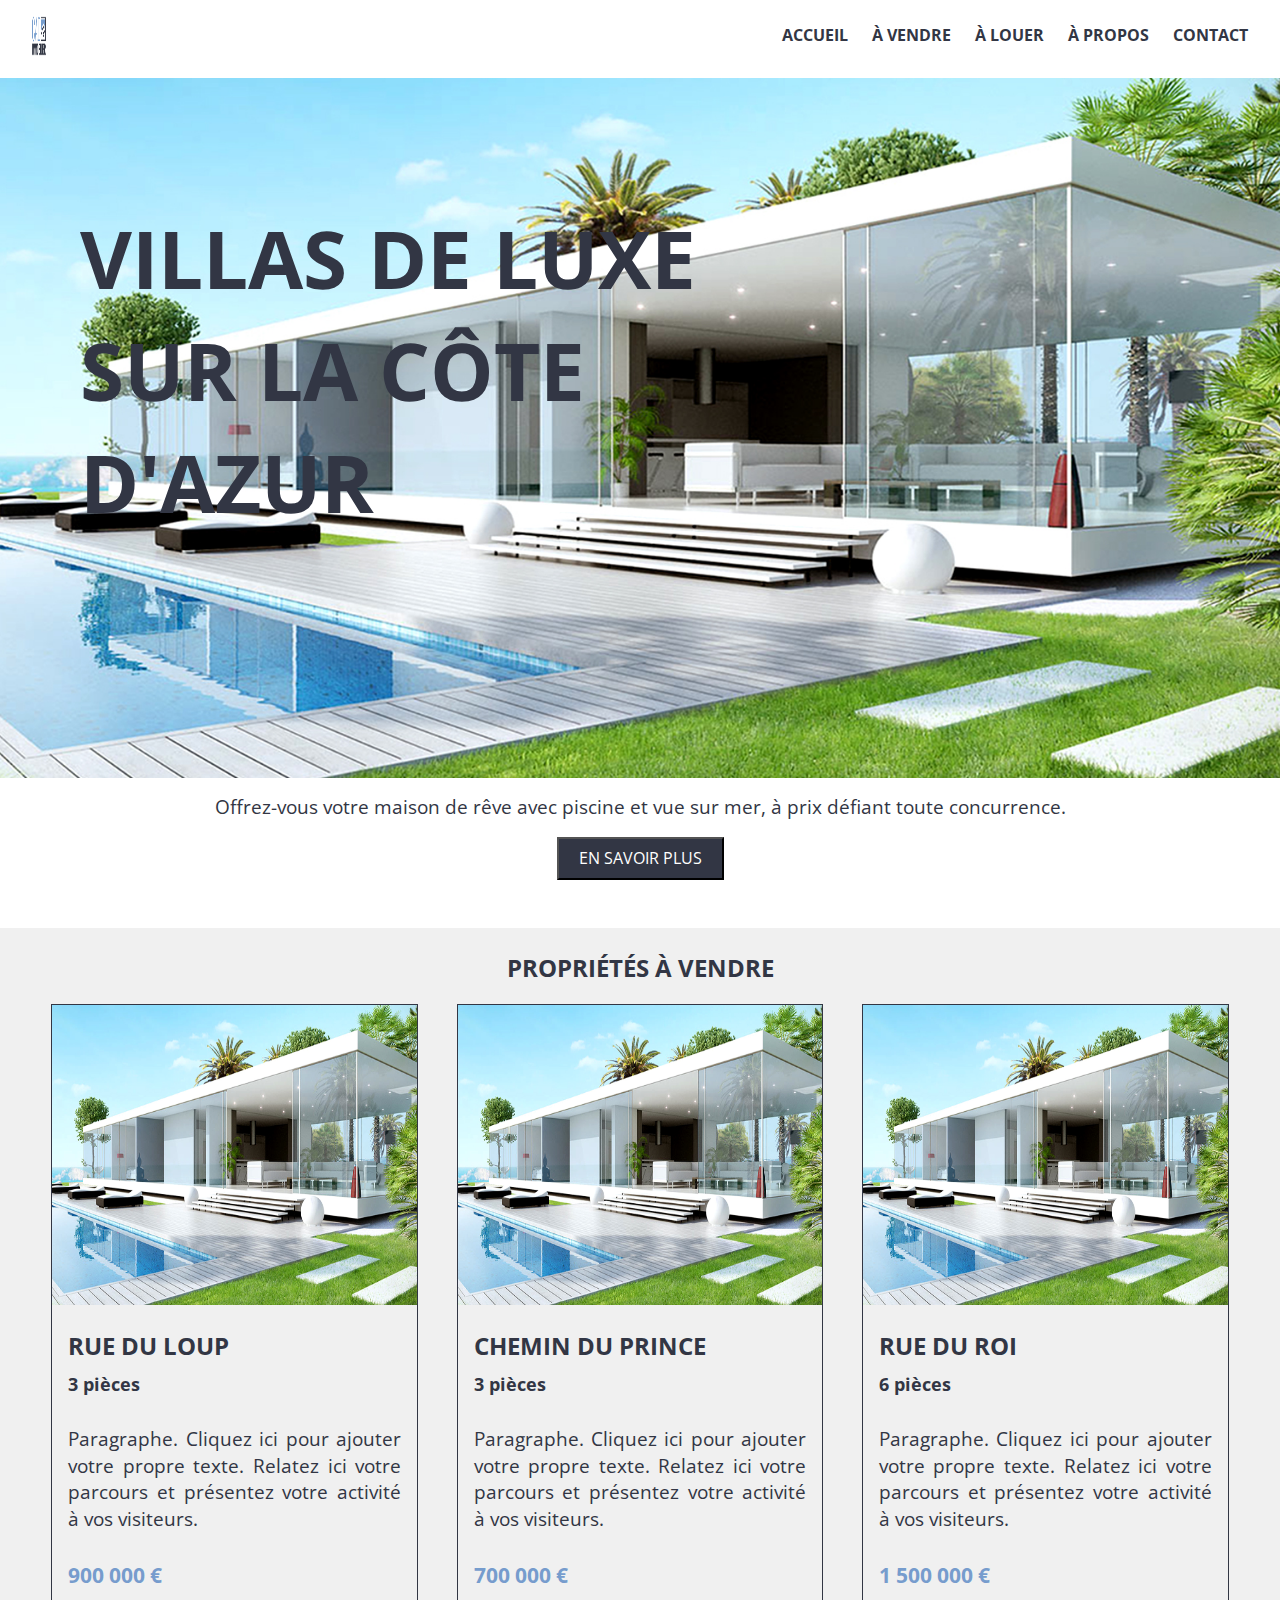
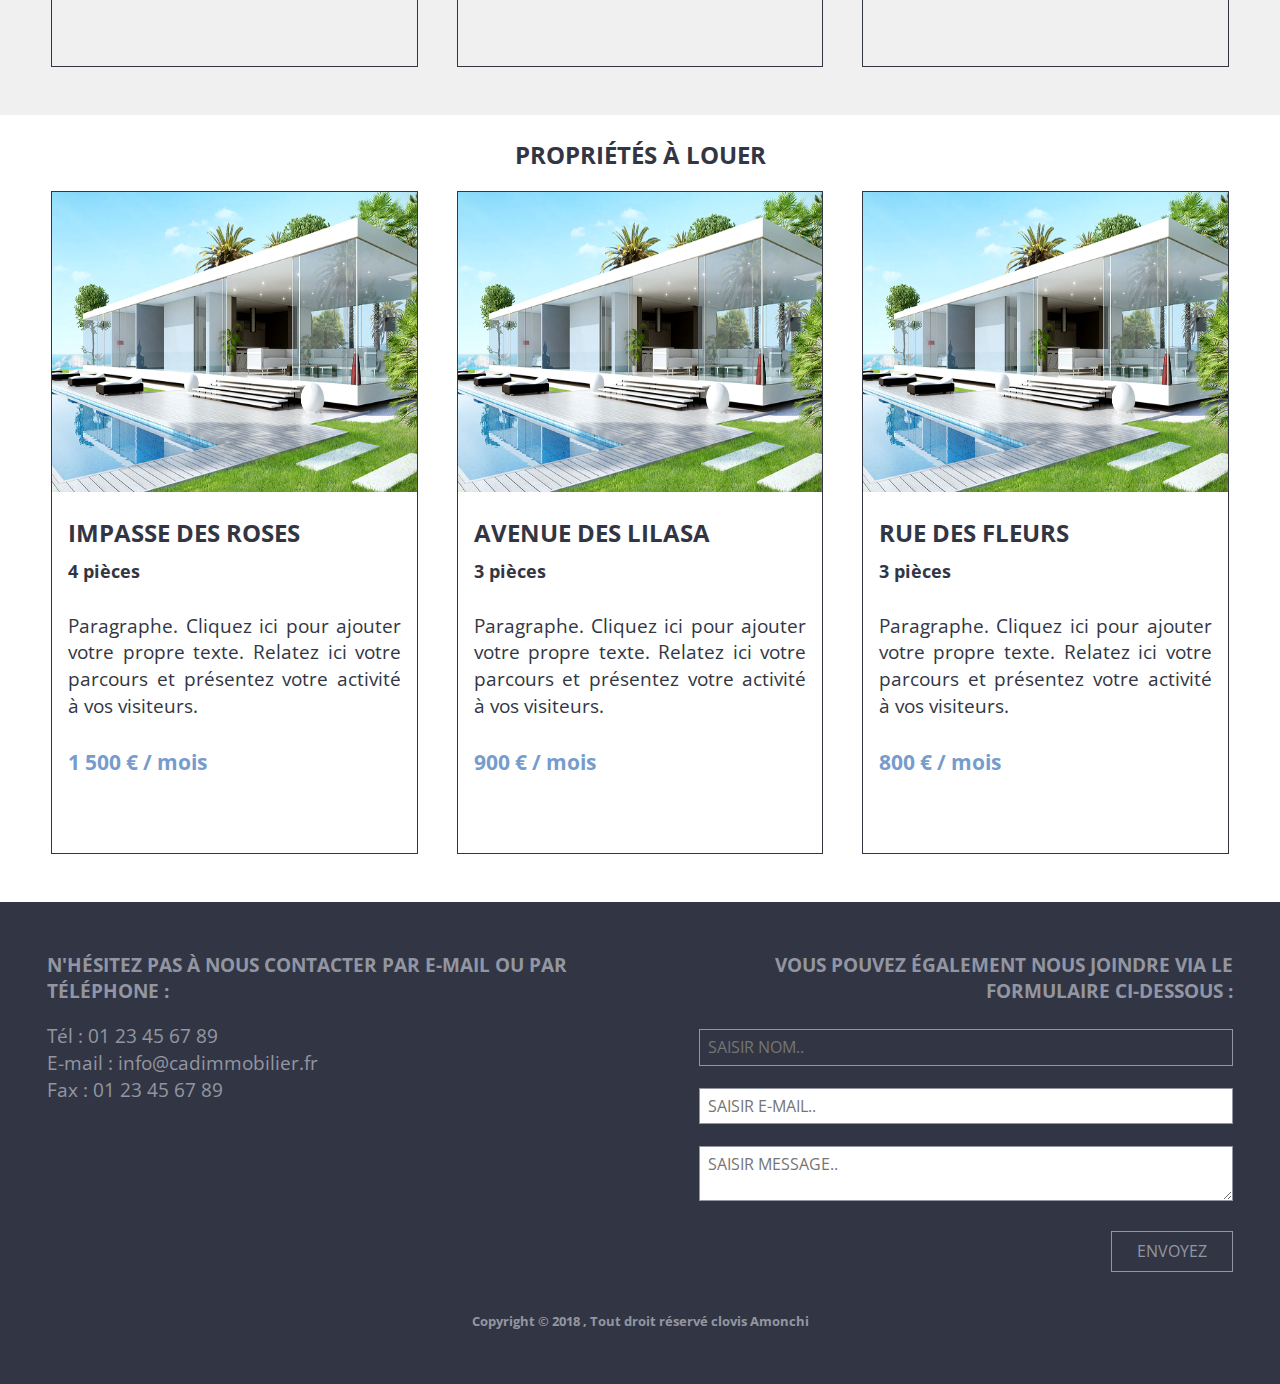
==== commit d31f0555: "maintenance and update of all page" ====
--- a/index.html
+++ b/index.html
@@ -48,7 +48,7 @@
            <a href="index.html">accueil</a>
            <a href="vente.html">à vendre</a>
            <a href="location.html">à louer</a>
-           <a href="agent.html">nos agents</a>
+           <a href="about.html">à propos</a>
            <a href="contact.html">contact</a>
        </div>
   </div>
@@ -63,7 +63,7 @@
           <li><a href="index.html">accueil</a></li>
           <li><a href="vente.html">à vendre</a></li>
           <li><a href="location.html">à louer</a></li>
-          <li><a href="agent.html">nos agents</a></li>
+          <li><a href="about.html">à propos</a></li>
           <li><a href="contact.html">contact</a></li>
         </ul>
       </nav>
--- a/css/main.css
+++ b/css/main.css
@@ -101,7 +101,7 @@
   color: #323644;
 }
 
-h1, h2, h3, a, li, input, button {
+h1, h2, h3, a, li, input, button, textarea {
   text-transform: uppercase;
 }
 
@@ -316,6 +316,9 @@
   padding-top: 0.2em;
   padding-bottom: 0.2em;
 }
+
+
+
 
 /*End Main style*/
 
@@ -442,7 +445,96 @@
 ####### End Agent Page Style #########
 */
 
-
+/*
+####### Start Contact Page Style #########
+*/
+.contact {
+  background-color: #F0F0F0;
+  padding-top: 0.5em;
+  padding-bottom: 2.5em;
+  width: 100%;
+}
+
+.contact p {
+  text-align: center;
+}
+
+.Articlecontact {
+  width: 95%;
+  margin: auto;
+  background-color: white;
+  padding-bottom: 3.5em;
+  text-align: center;
+}
+
+.Articlecontact img {
+  /* height: 320px; */
+  margin-bottom: 1.5em;
+}
+
+.Articlecontact h4 {
+  margin: 1em;
+  font-size: 1em;
+  text-transform: capitalize;
+}
+
+.Articlecontact form {
+  width: 95%;
+  margin: auto;
+}
+
+
+.Articlecontact form input[type=text], input[type=email], textarea {
+  background-color: white;
+  color: #9396A2;
+  width: 100%;
+  /* Full width */
+  padding: 0.5em;
+  /* Some padding */
+  border: 1px solid #9396A2;
+  /* #9396A2 border */
+  /*    border-radius: 4px;  Rounded borders */
+  box-sizing: border-box;
+  /* Make sure that padding and width stays in place */
+  margin-top: 6px;
+  /* Add a top margin */
+  margin-bottom: 16px;
+  /* Bottom margin */
+  resize: vertical/* Allow the user to vertically resize the textarea (not horizontally) */
+}
+
+
+.Articlecontact form input[type=submit] {
+  background-color: white;
+  color: #323644;
+  padding: 10px 25px;
+  border: 1px solid #9396A2;
+  margin-top: 0.5em;
+  /*  border-radius: 4px; */
+  cursor: pointer;
+}
+
+/* When moving the mouse over the submit button, add a darker #323644 color */
+
+.Articlecontact form input[type=submit]:hover {
+  background-color: #323644;
+  color: white;
+}
+
+.Articlecontact iframe {
+  width: 95%;
+  margin: auto;
+  height: 400px;
+}
+
+.Articlecontact h4 {
+  margin-top: 2em;
+}
+
+
+/*
+####### End Contact Page Style #########
+*/
 
 
 
@@ -538,6 +630,9 @@
 
 
 
+
+
+
 /* Regular Computer responsive #############################################*/
 
 @media all and (min-width: 1024px) {
@@ -598,7 +693,7 @@
 padding-bottom: 3em;
 }
 
-.venteflexbox, .locationflexbox, .agentflexbox {
+.venteflexbox, .locationflexbox, .agentflexbox, .contactflexbox {
   display: flex;
   justify-content: space-between;
   width: 95%;
@@ -613,13 +708,23 @@
 
 .ArticleVente img {
   width: 100%;
-  height: 200px;
+  height: 300px;
 }
 
 .ArticleLocation img{
   width: 100%;
-  height: 200px;
-}
+  height: 300px;
+}
+
+.Articlecontact {
+  display: inline-block;
+  width: 45%;
+}
+
+.Articlecontact iframe {
+height: 700px;
+}
+
 
 .footflexbox {
   display: flex;
@@ -639,6 +744,7 @@
 }
 
 }
+
 
 /* Container holding the image and the text
 .container {
